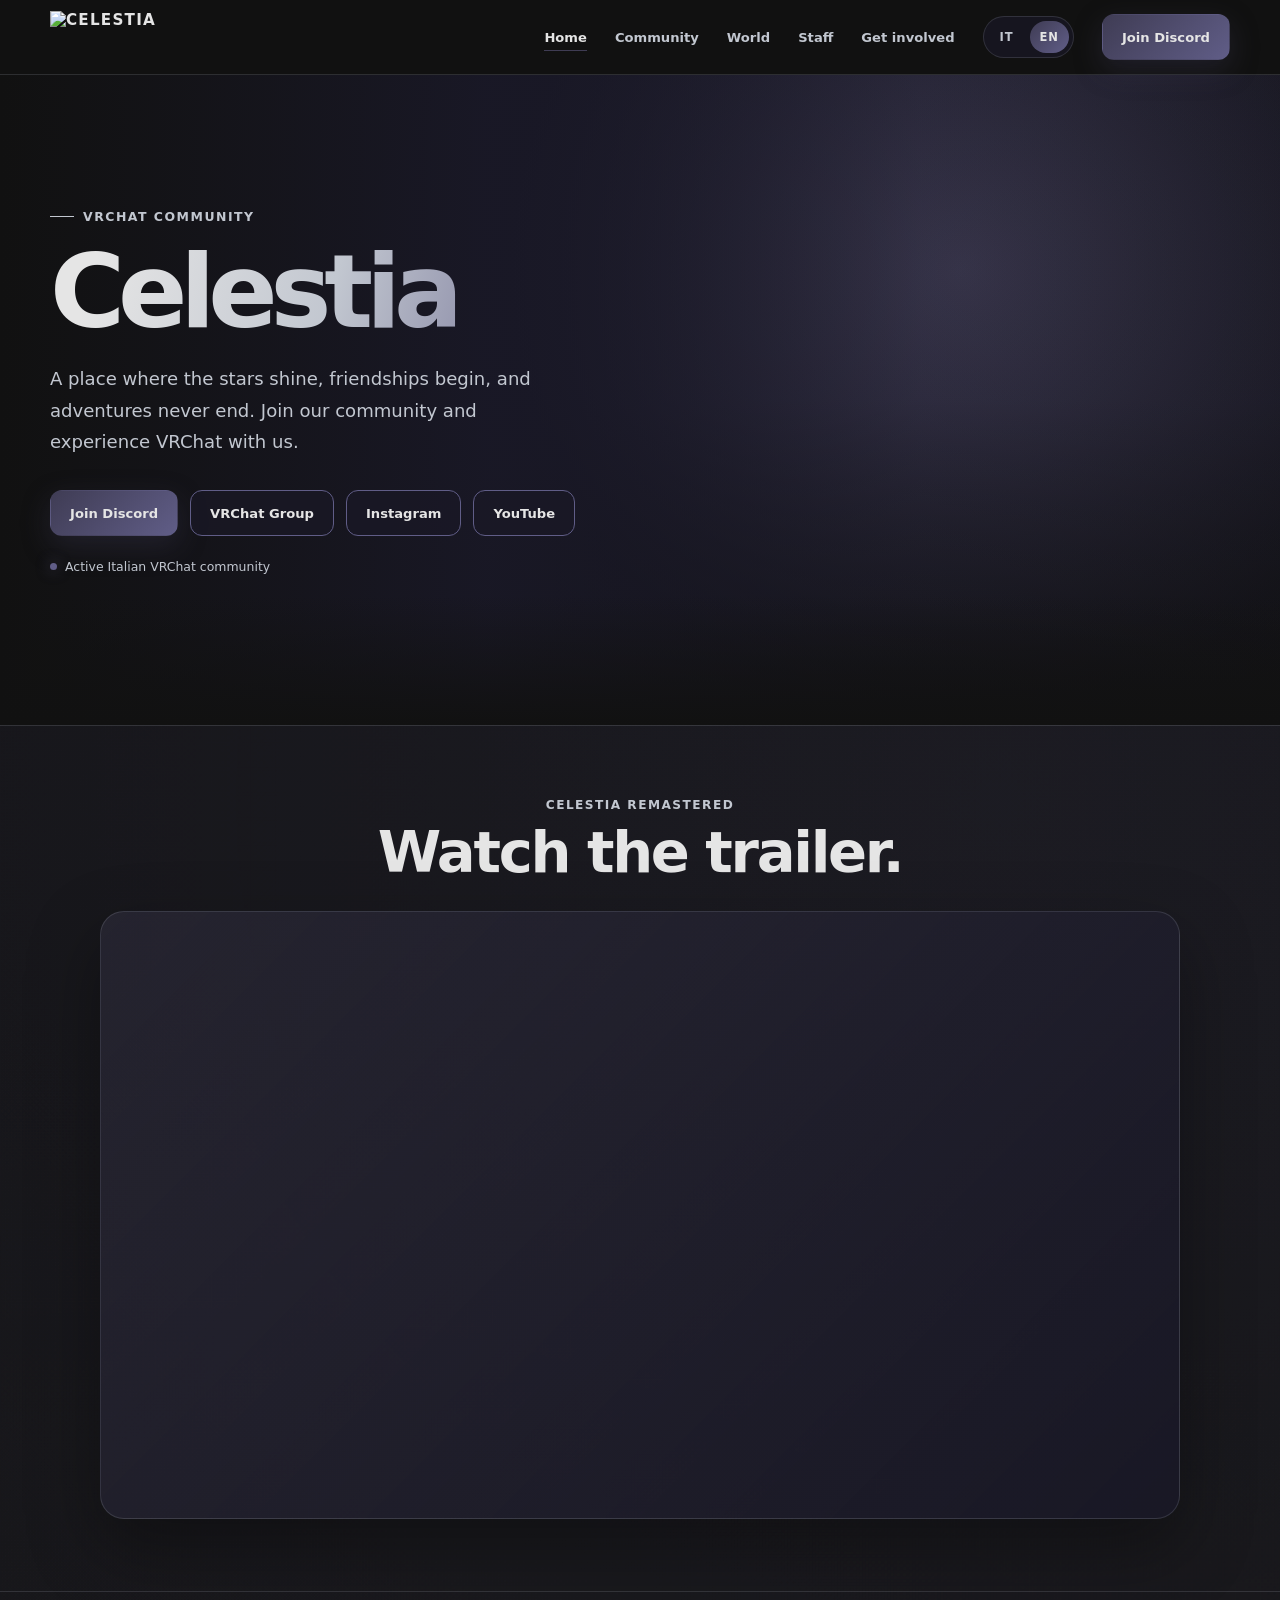
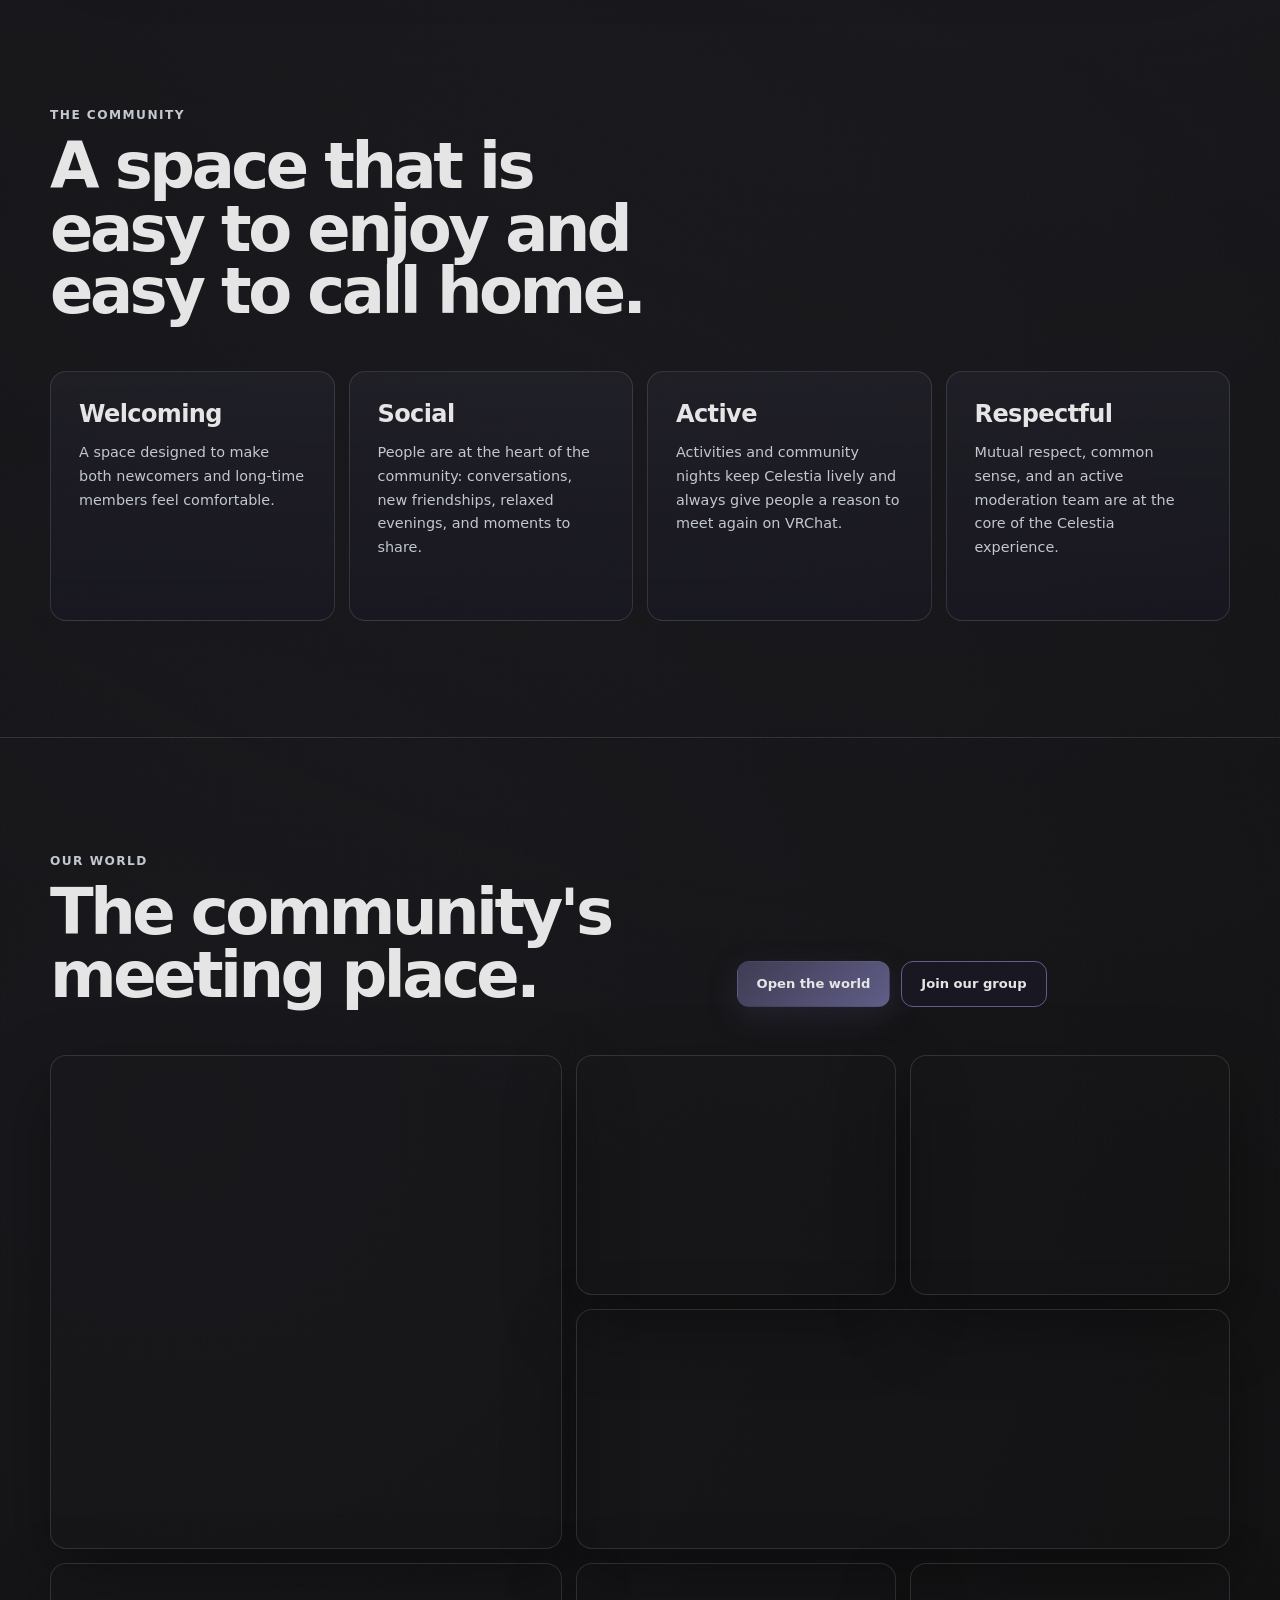
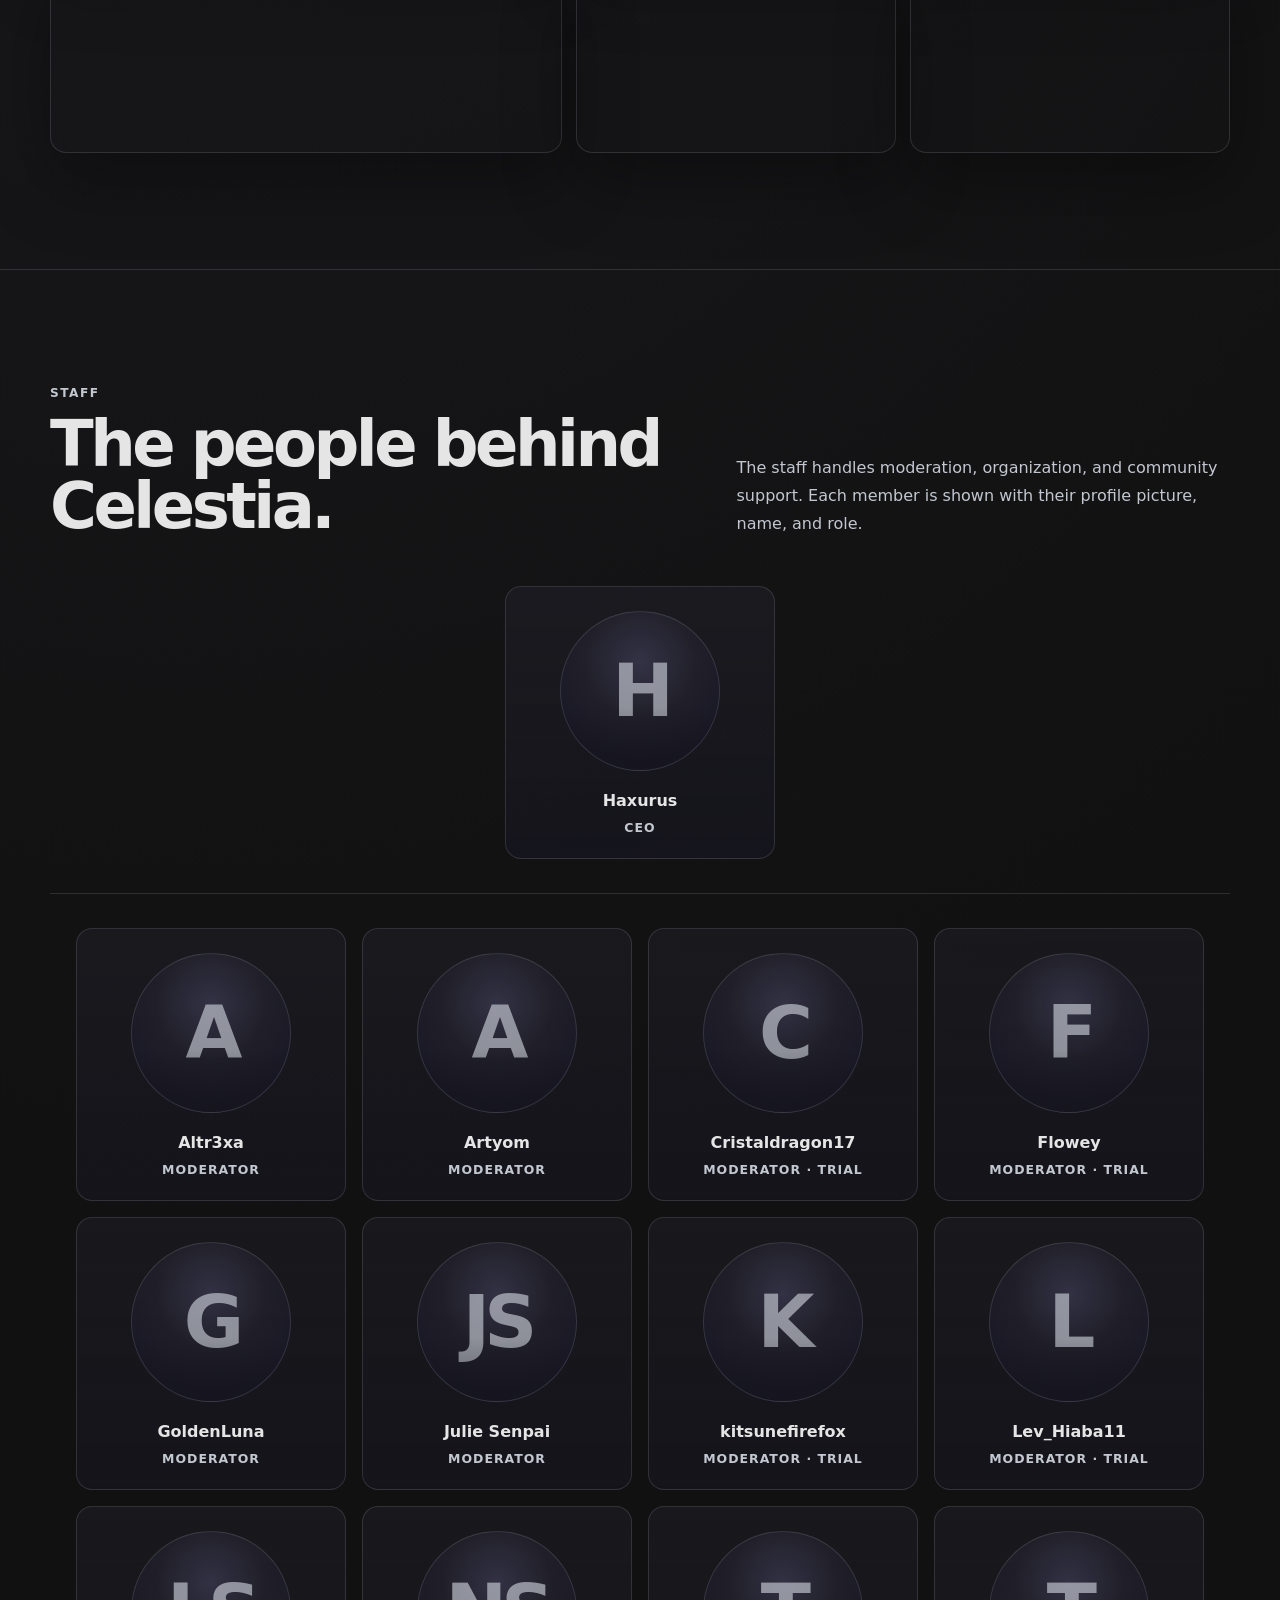
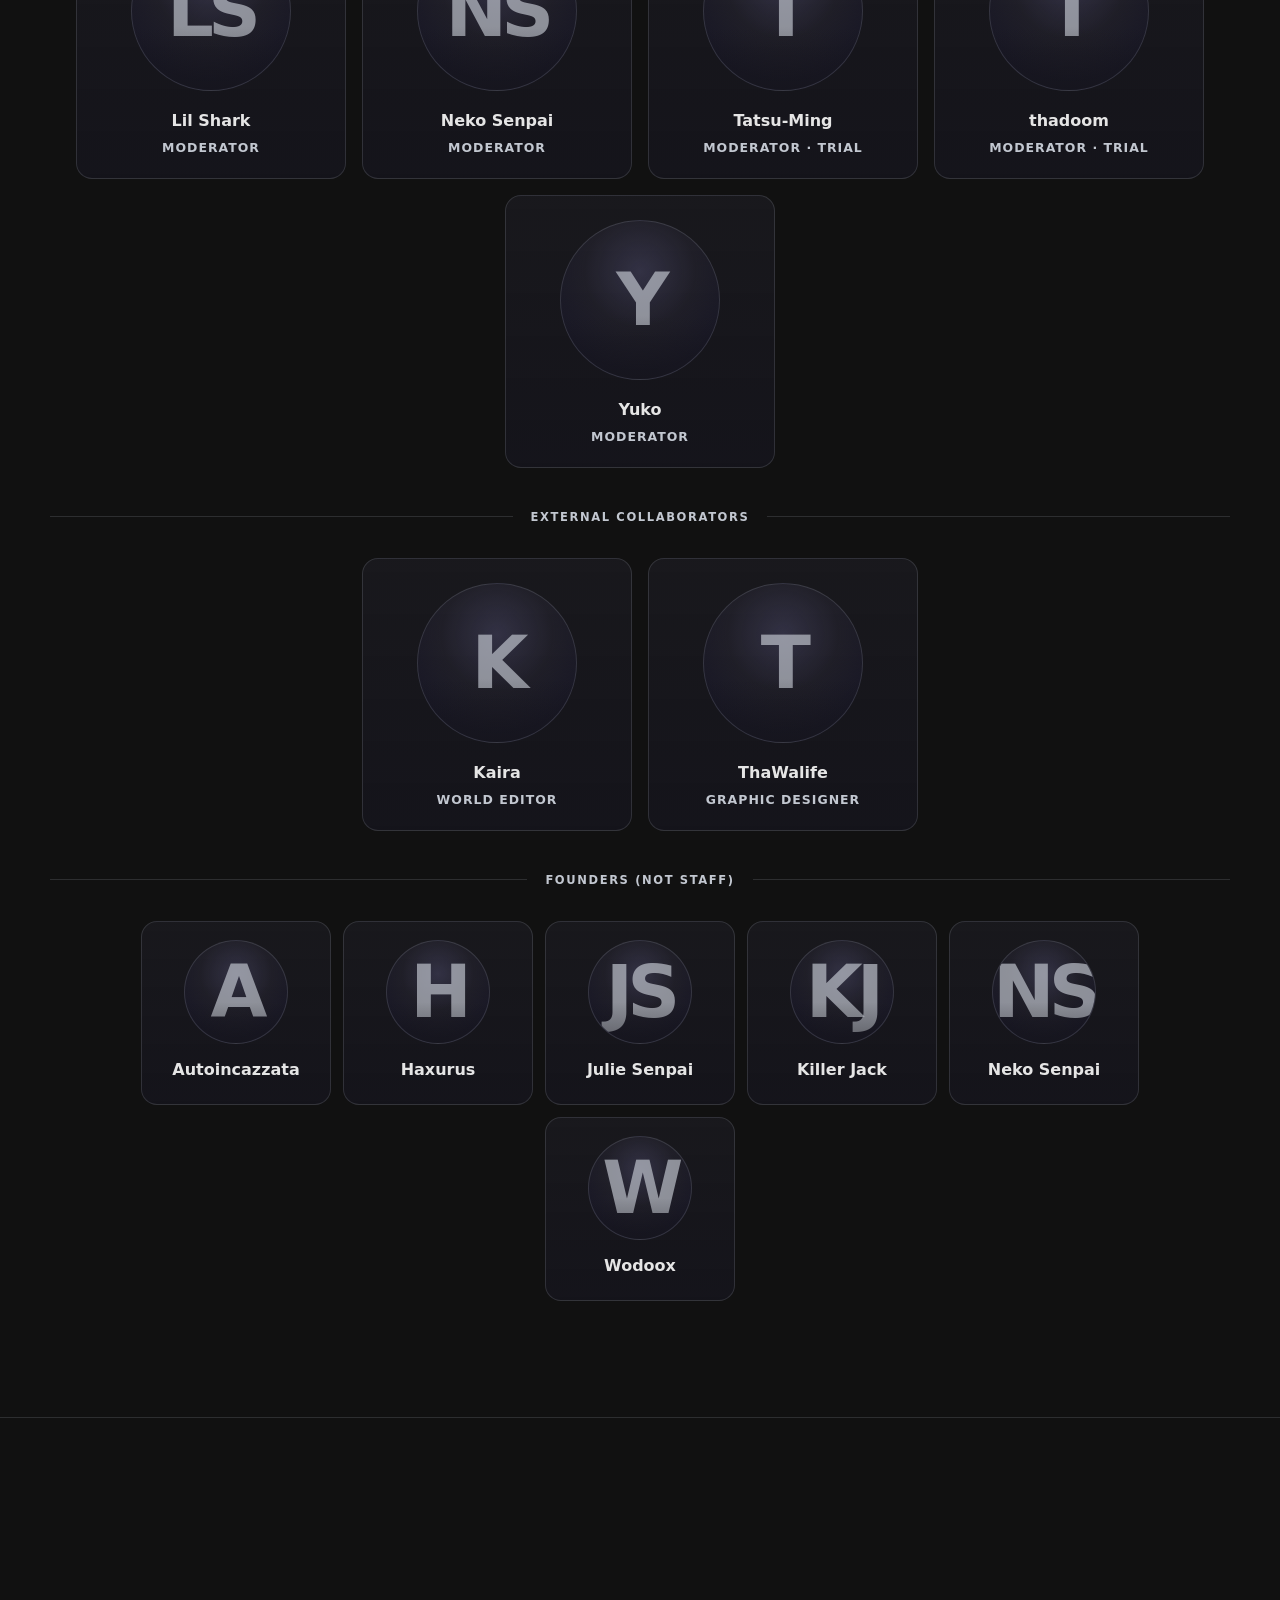
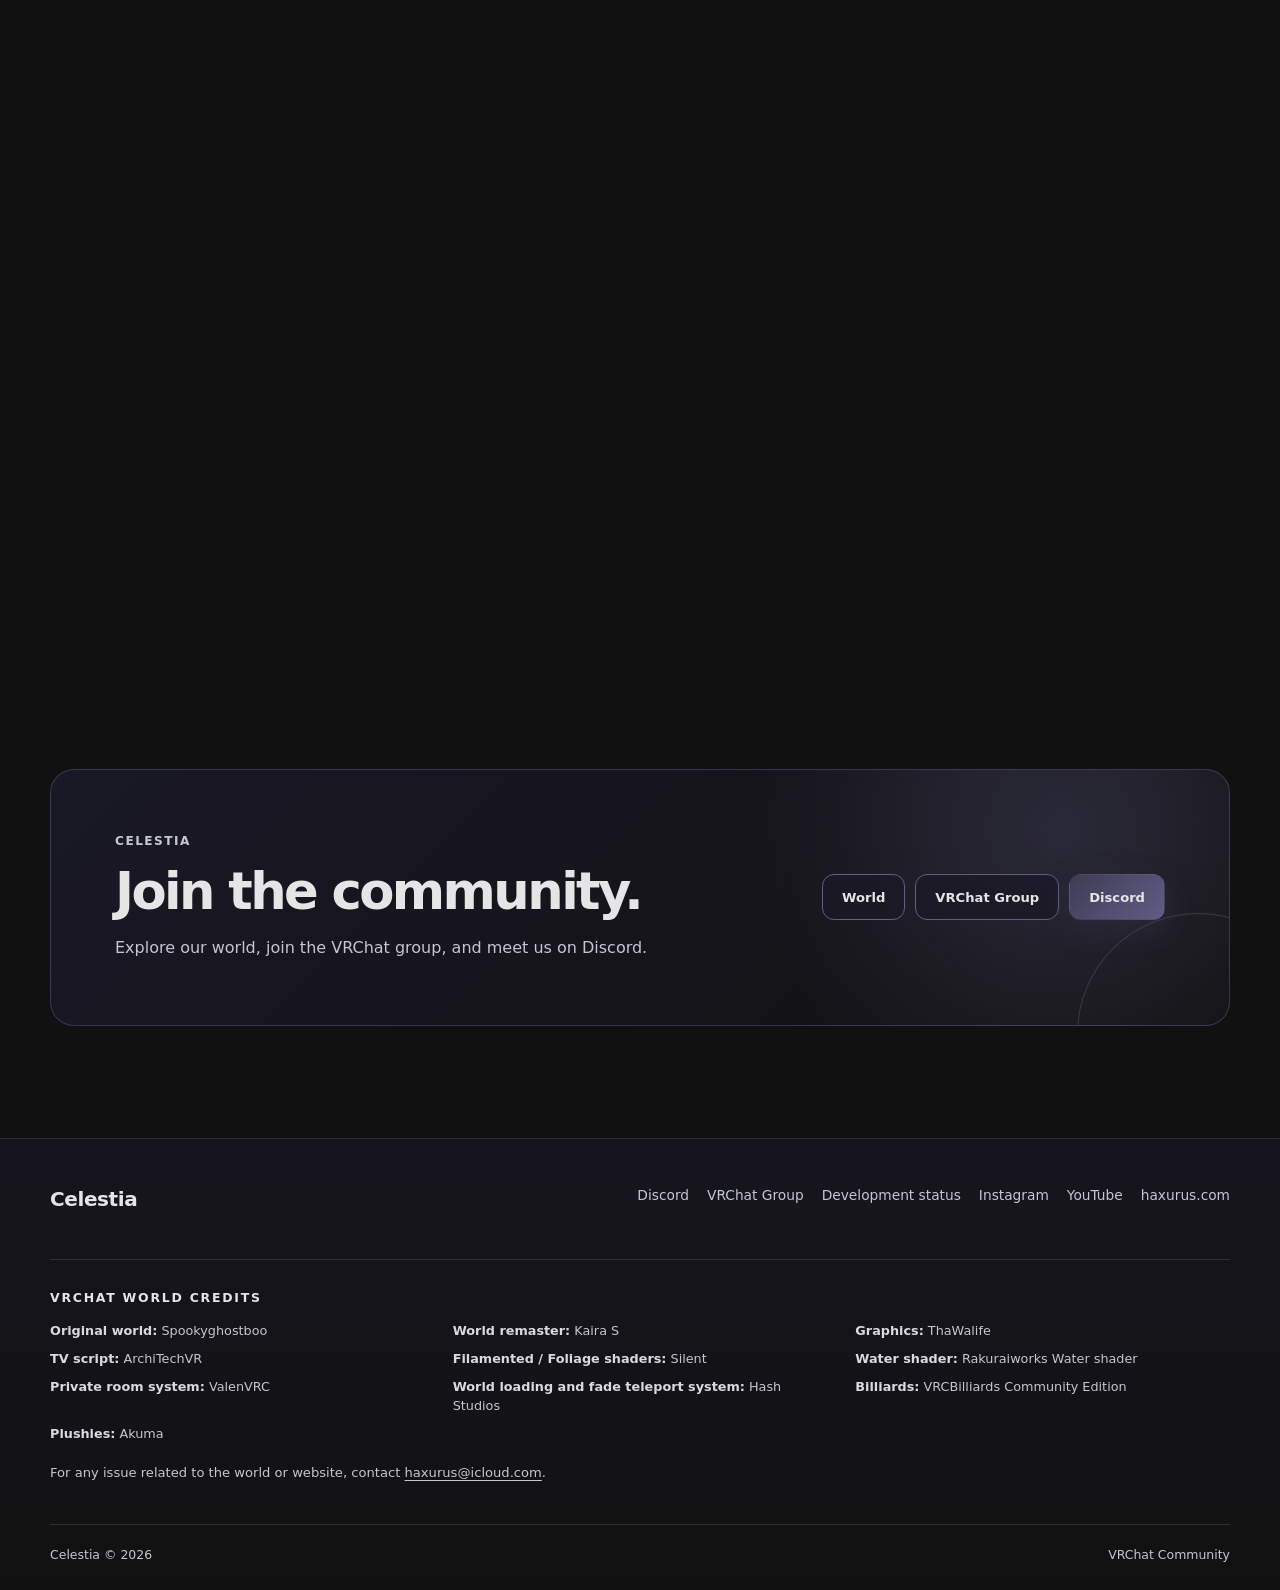
==== index.html @ 3b8e8f0d "Immagini users vrchat" ====
<!DOCTYPE html>
<html lang="it">
<head>
  <meta charset="utf-8" />
  <meta name="viewport" content="width=device-width, initial-scale=1.0" />
  <title>Celestia</title>
  <meta name="robots" content="noindex, follow" />
  <link rel="alternate" hreflang="it" href="https://haxurus.com/celestia/it/" />
  <link rel="alternate" hreflang="en" href="https://haxurus.com/celestia/en/" />
  <link rel="alternate" hreflang="x-default" href="https://haxurus.com/celestia/it/" />
  <script>
    (function () {
      var supportedLanguages = {
        it: './it/',
        en: './en/'
      };

      var browserLanguages =
        Array.isArray(navigator.languages) && navigator.languages.length
          ? navigator.languages
          : [navigator.language || navigator.userLanguage].filter(Boolean);

      var target = './it/';

      for (var i = 0; i < browserLanguages.length; i++) {
        var language = String(browserLanguages[i]).toLowerCase().split(/[-_]/)[0];

        if (supportedLanguages[language]) {
          target = supportedLanguages[language];
          break;
        }
      }

      window.location.replace(target);
    })();
  </script>
  <noscript>
    <meta http-equiv="refresh" content="0; url=./it/" />
  </noscript>
</head>
<body>
  <p>Reindirizzamento a Celestia. <a href="./it/">Continua alla versione italiana</a>.</p>
</body>
</html>
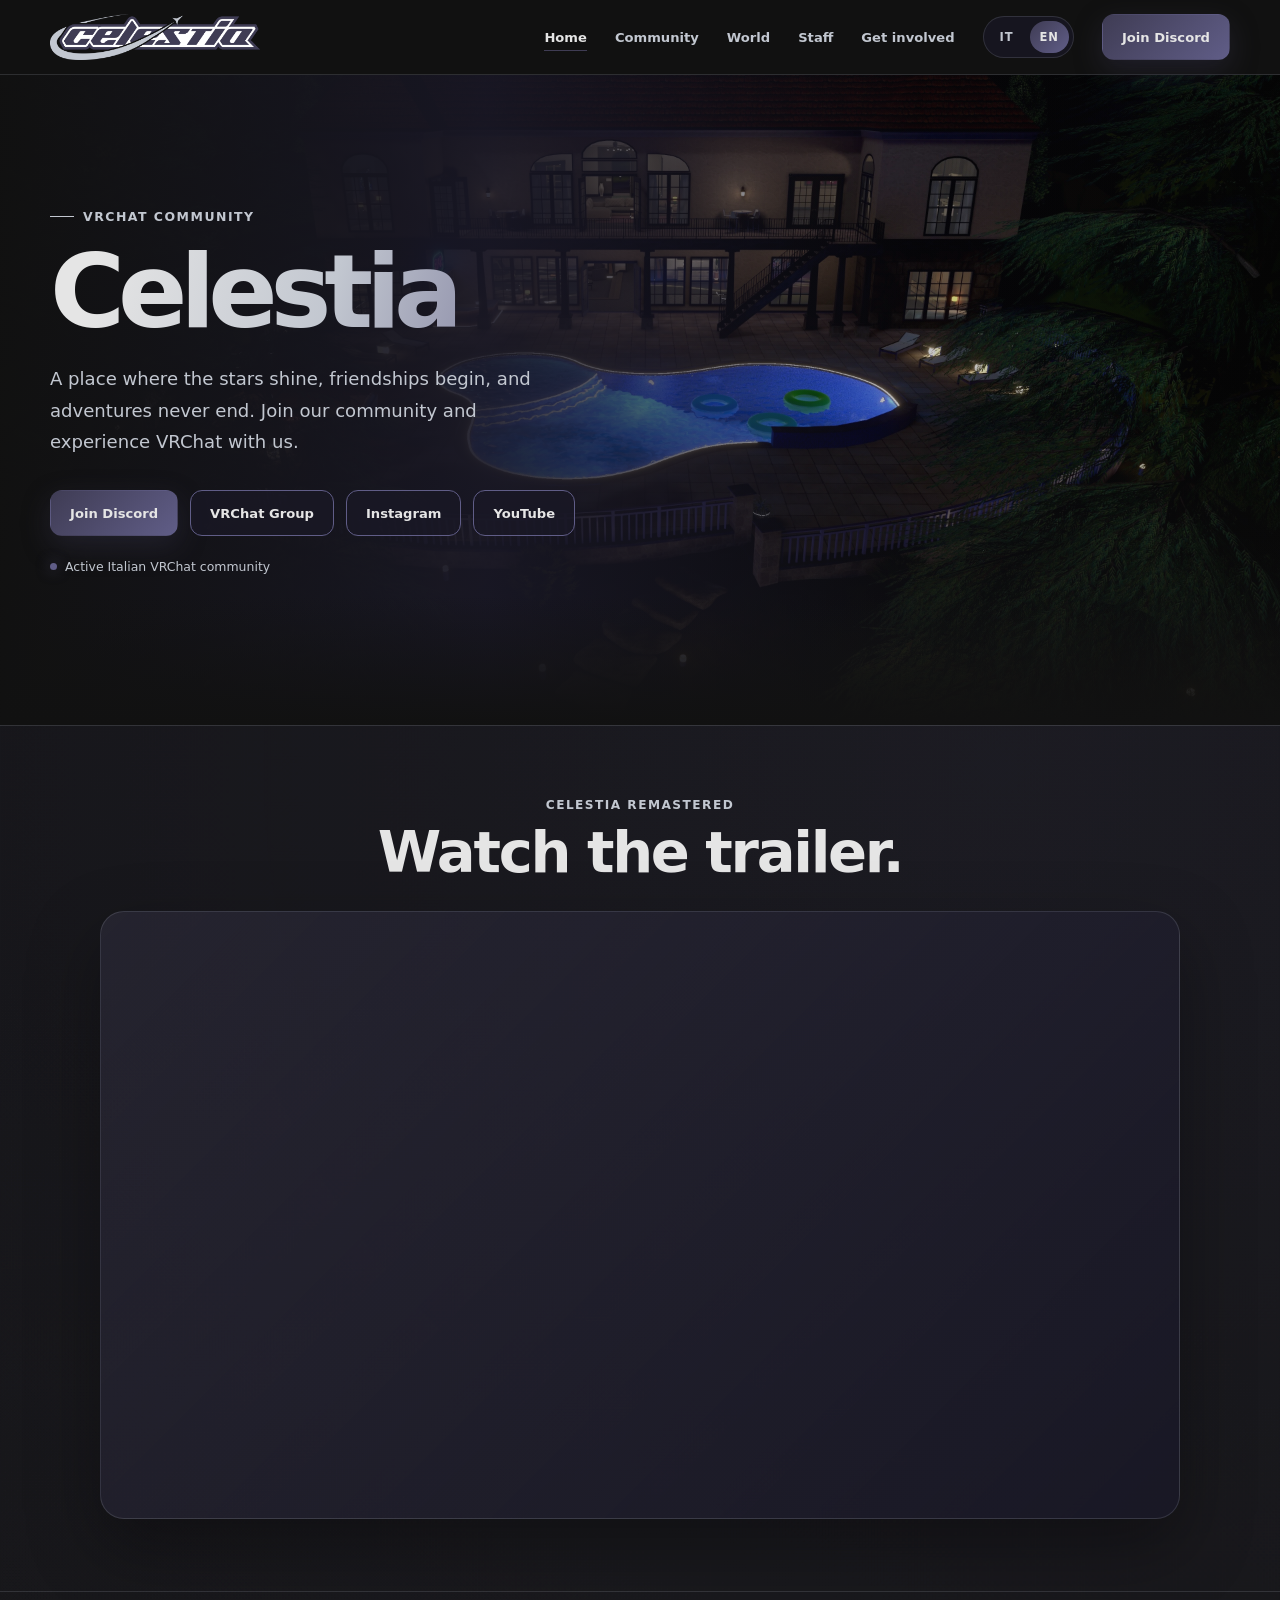
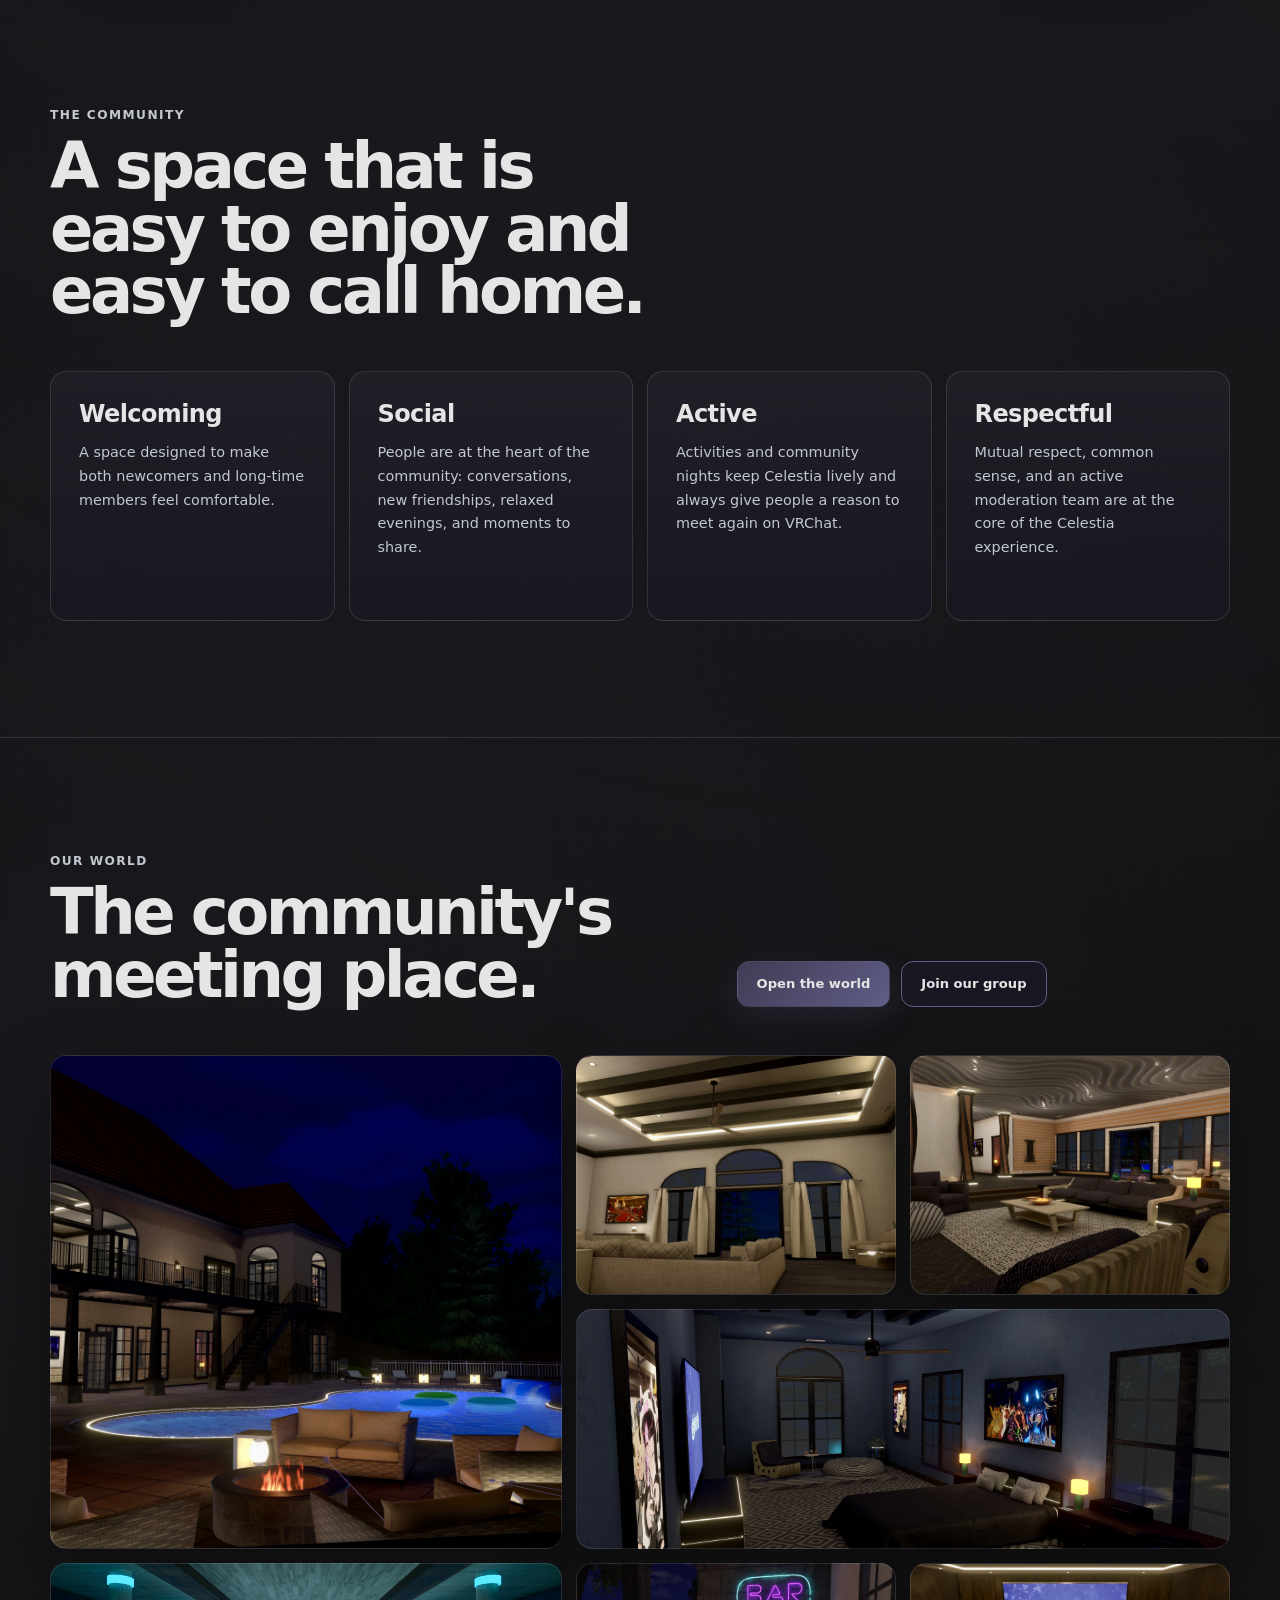
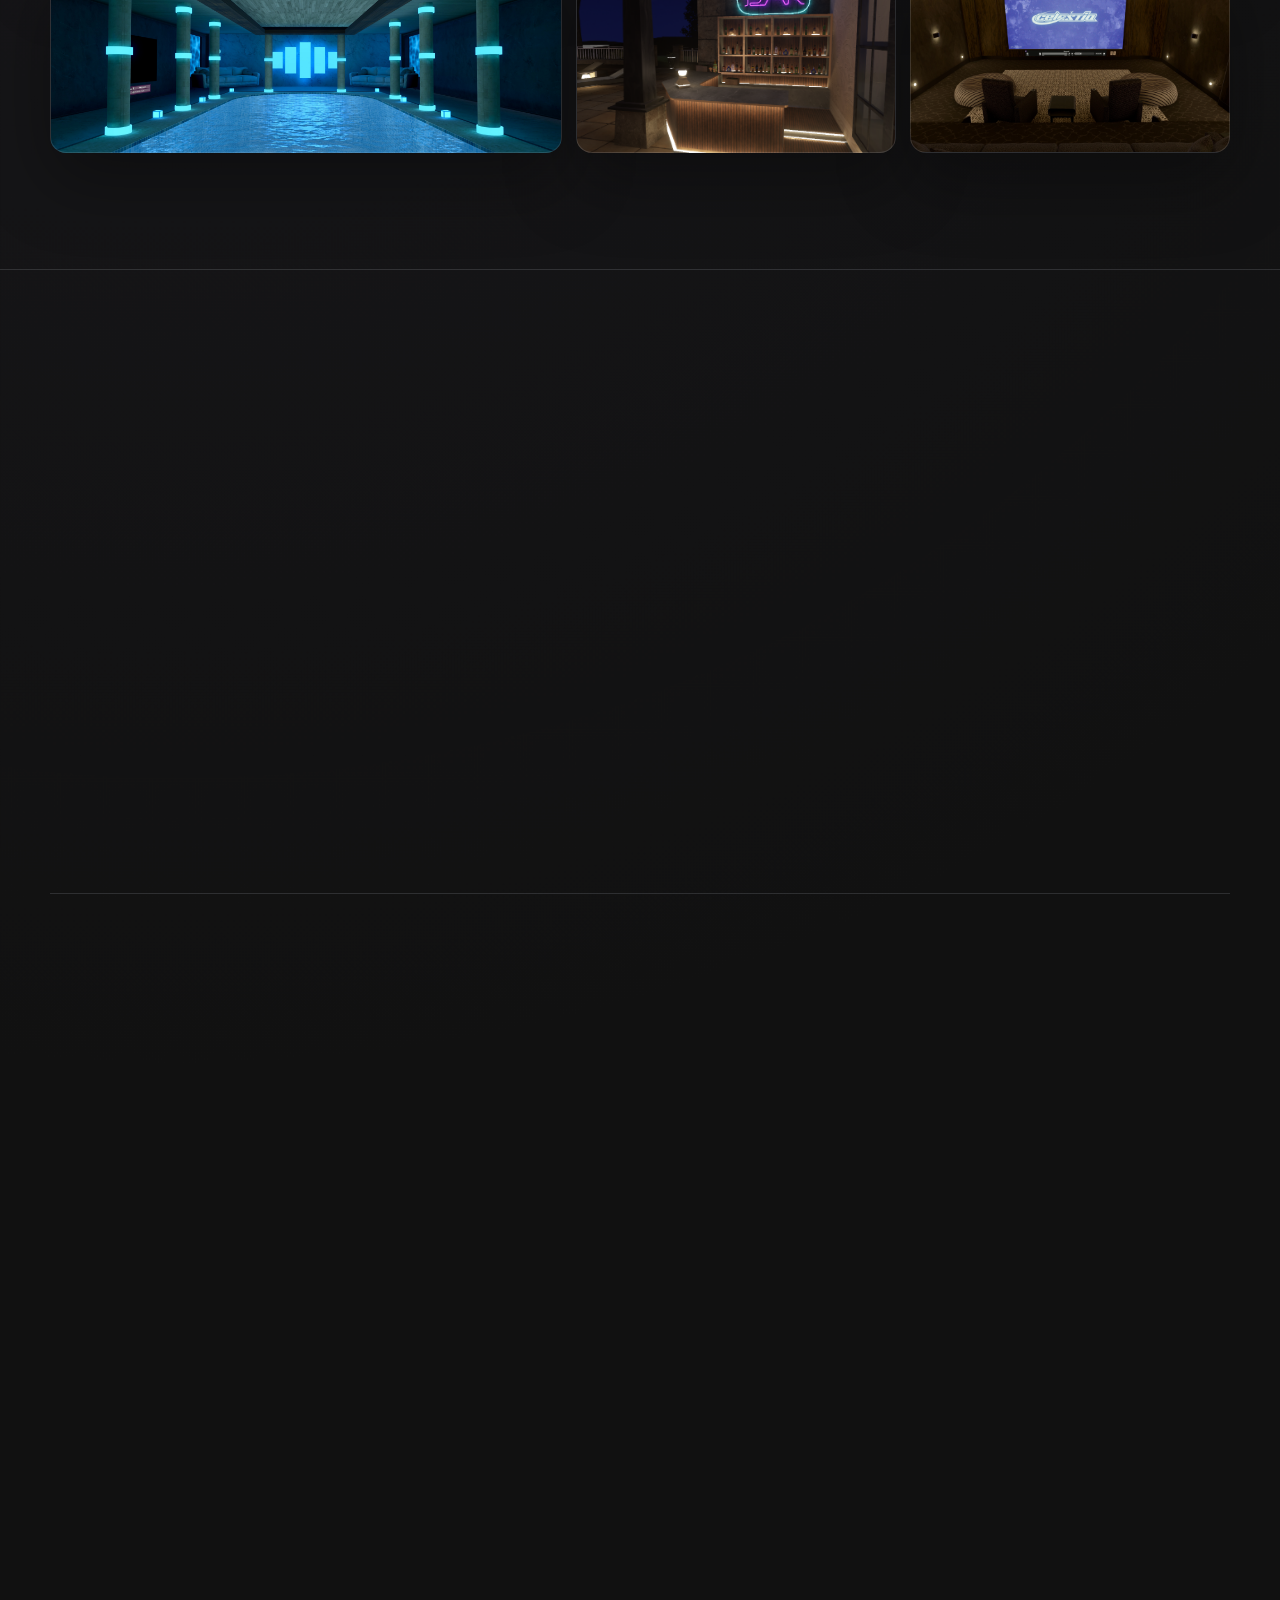
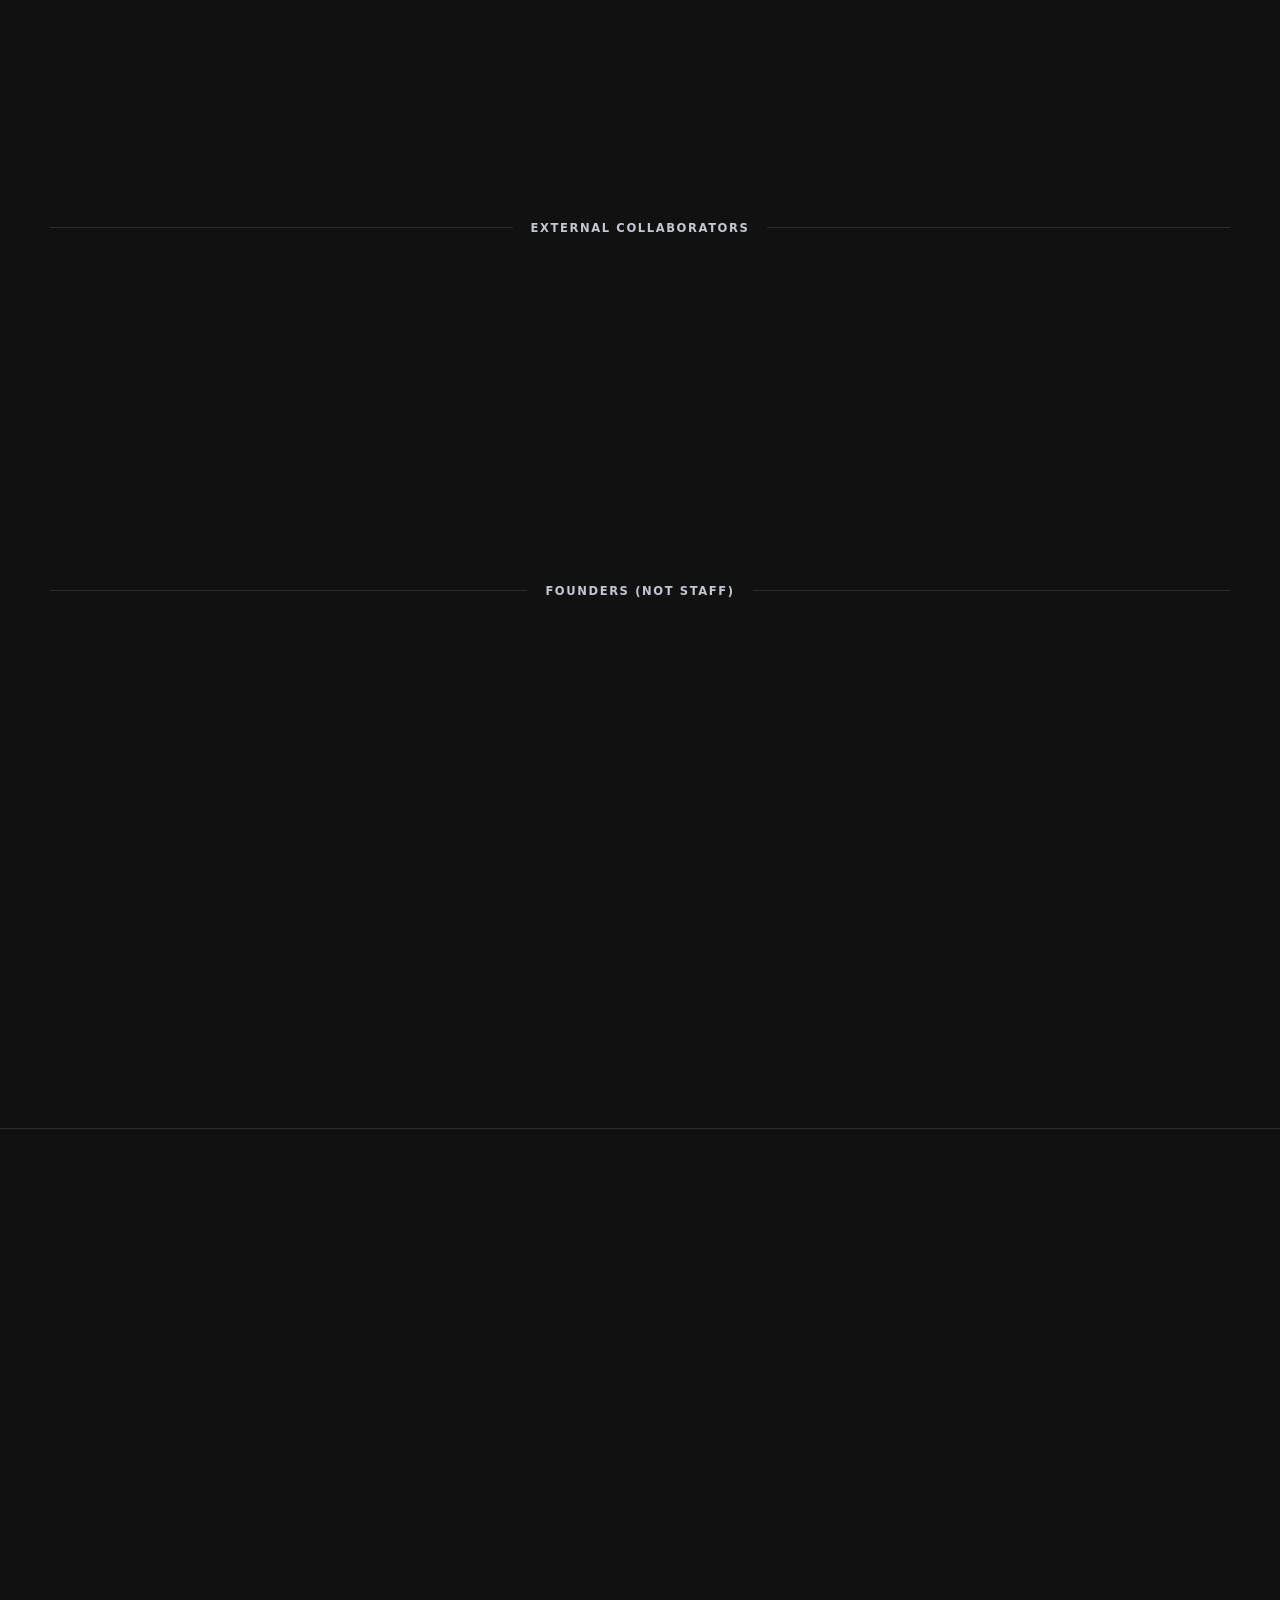
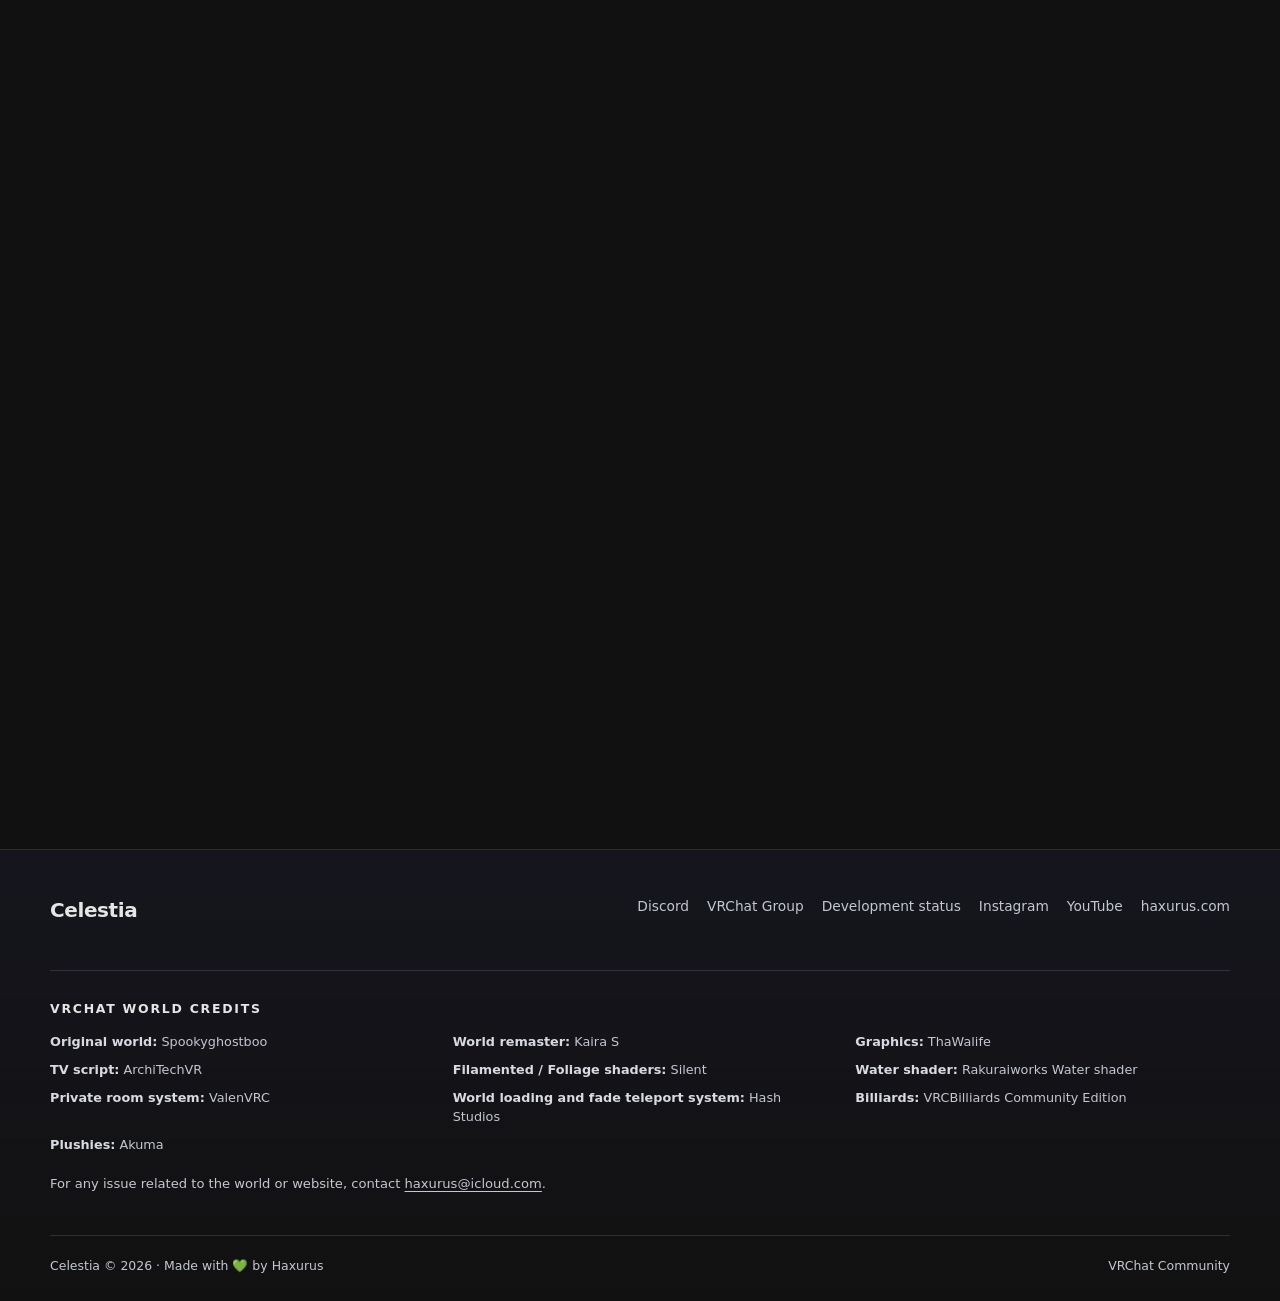
==== commit 2b9d3874: "Use uploaded Celestia favicon" ====
--- a/index.html
+++ b/index.html
@@ -4,6 +4,7 @@
   <meta charset="utf-8" />
   <meta name="viewport" content="width=device-width, initial-scale=1.0" />
   <title>Celestia</title>
+  <link rel="icon" type="image/webp" href="/img/favicon.webp" />
   <meta name="robots" content="noindex, follow" />
   <link rel="alternate" hreflang="it" href="https://haxurus.com/celestia/it/" />
   <link rel="alternate" hreflang="en" href="https://haxurus.com/celestia/en/" />
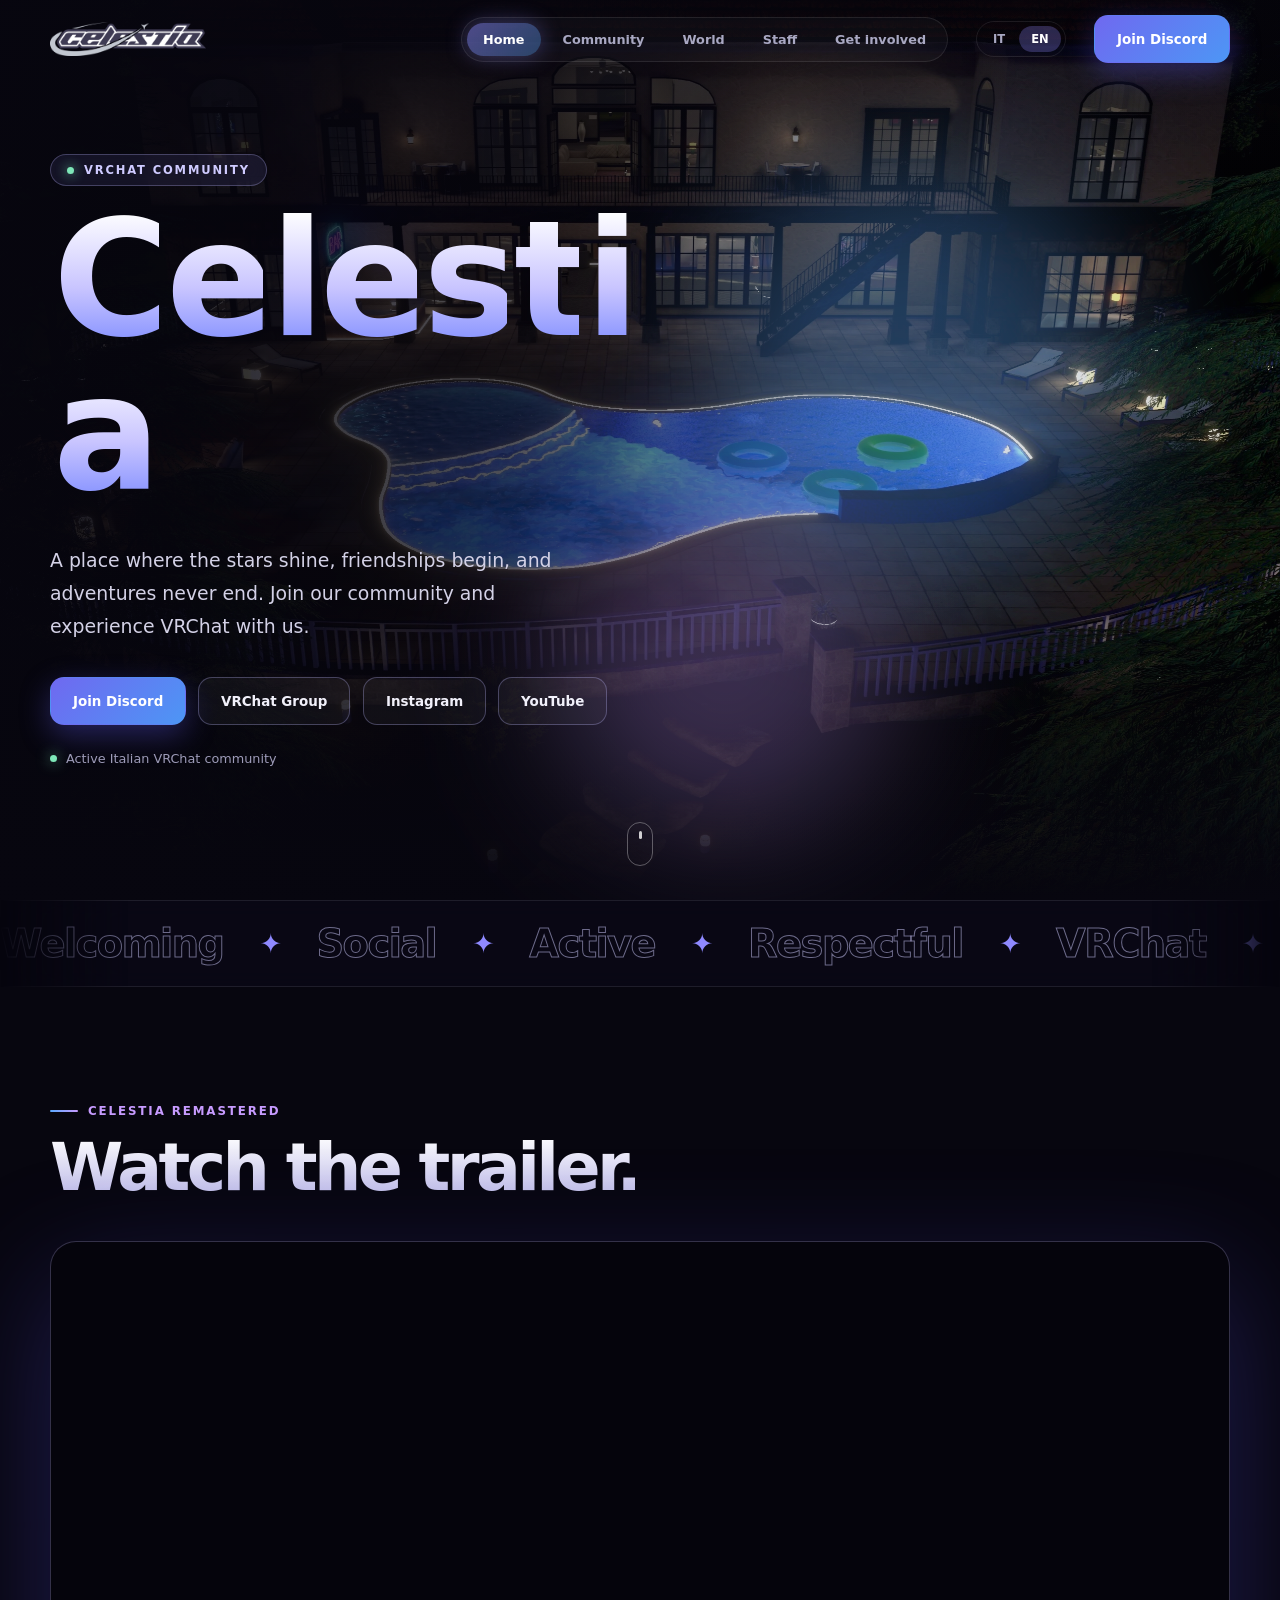
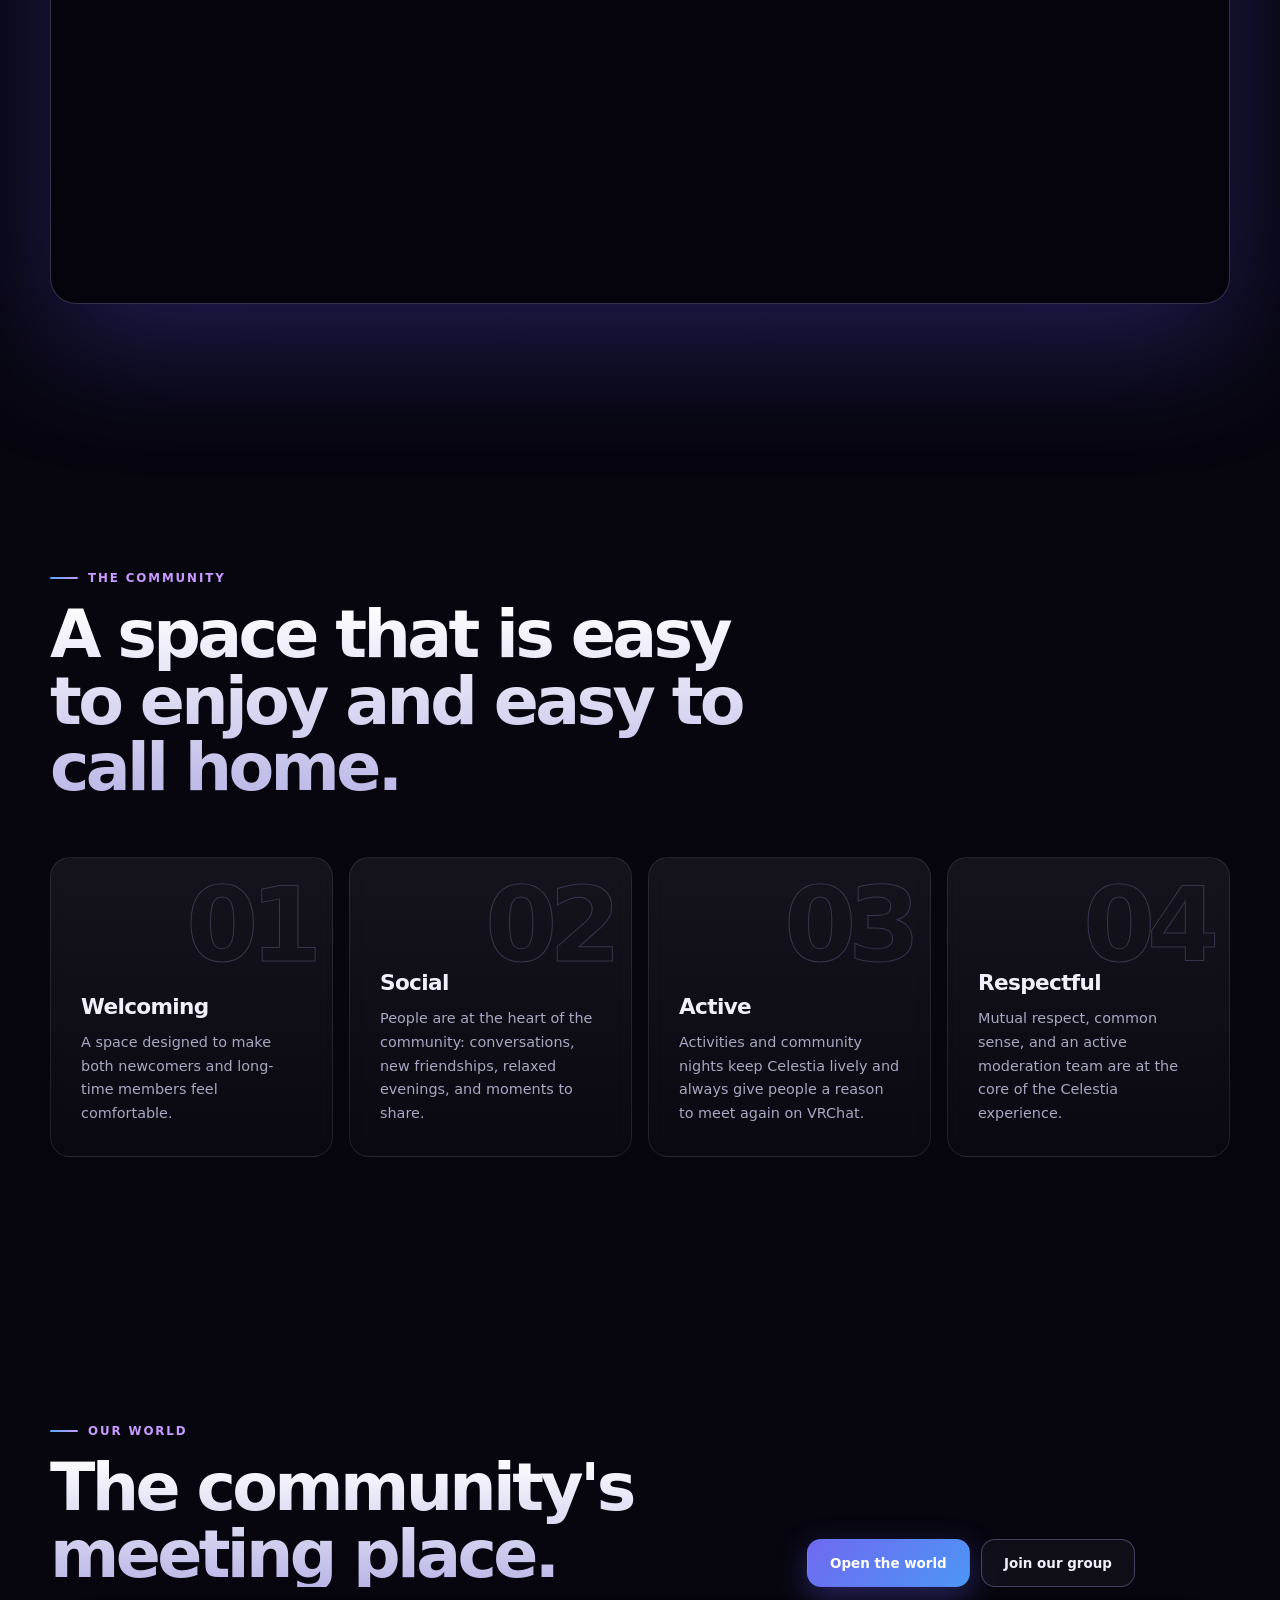
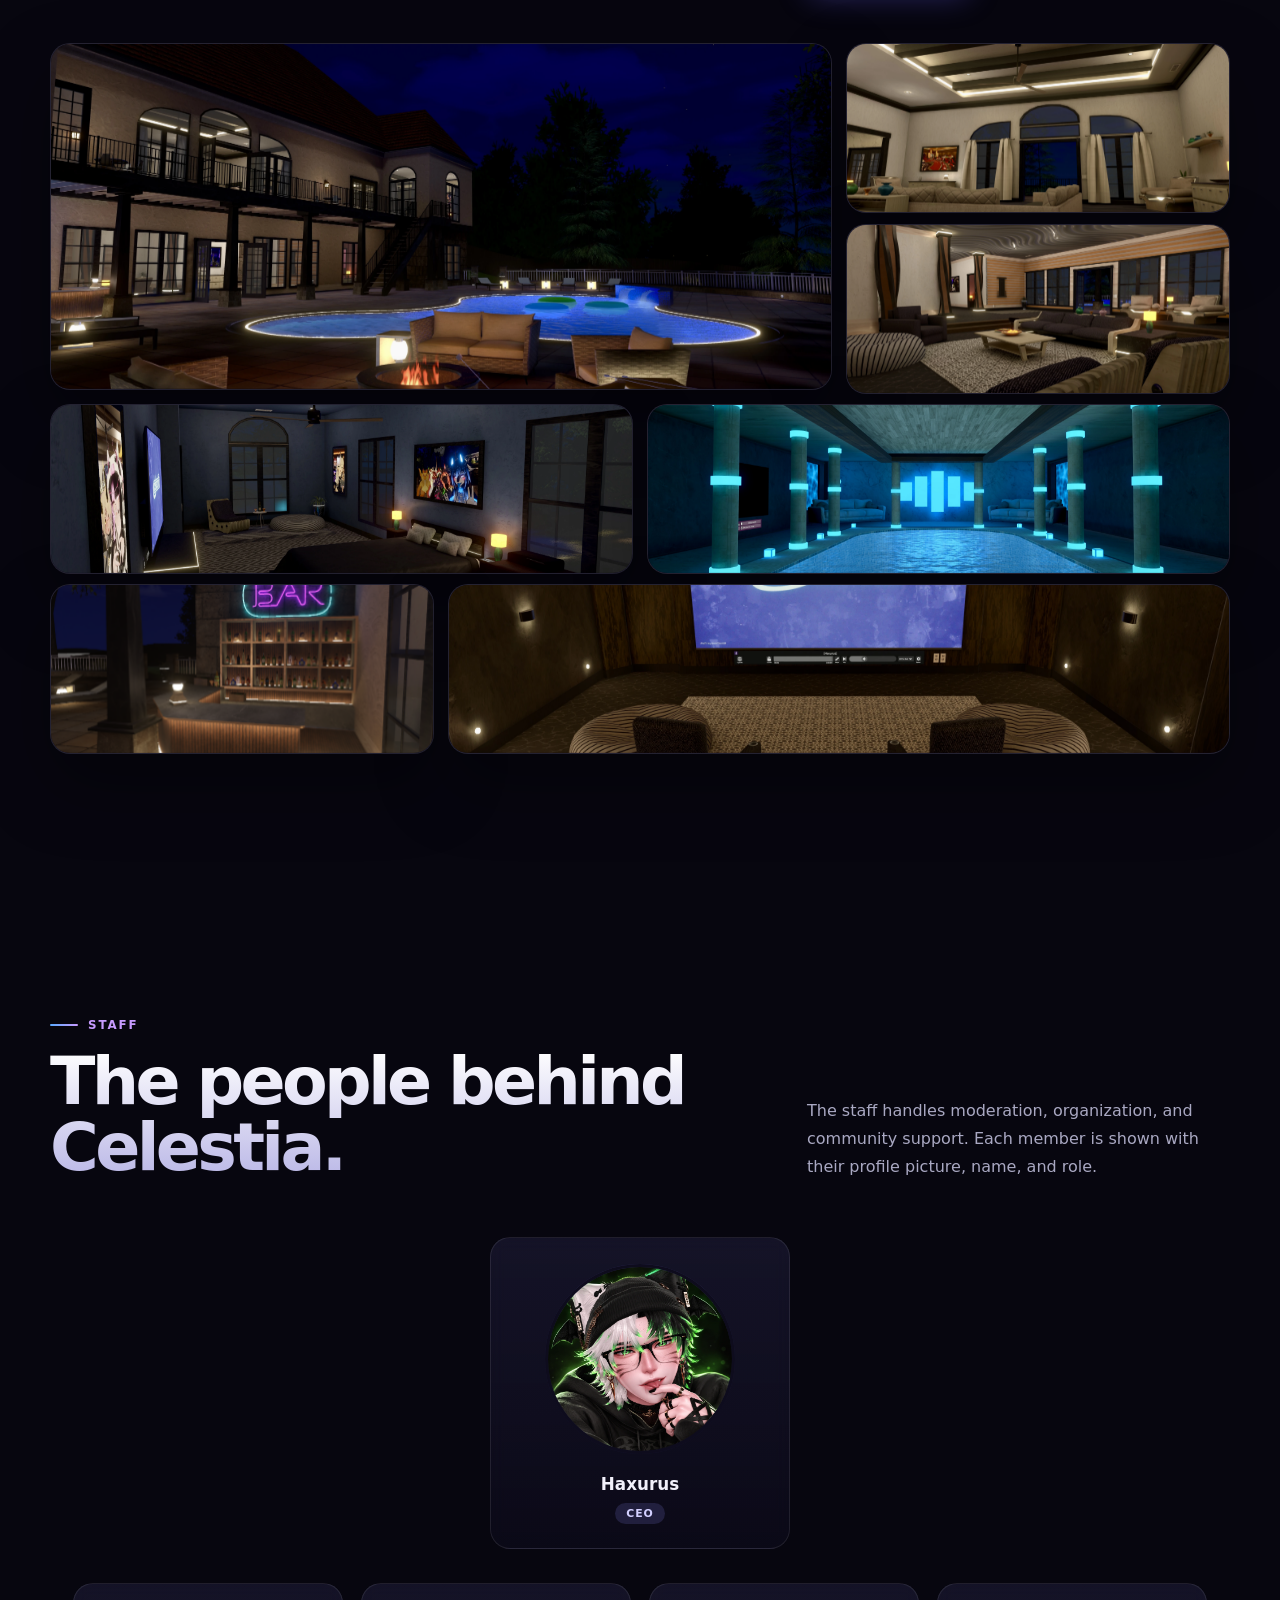
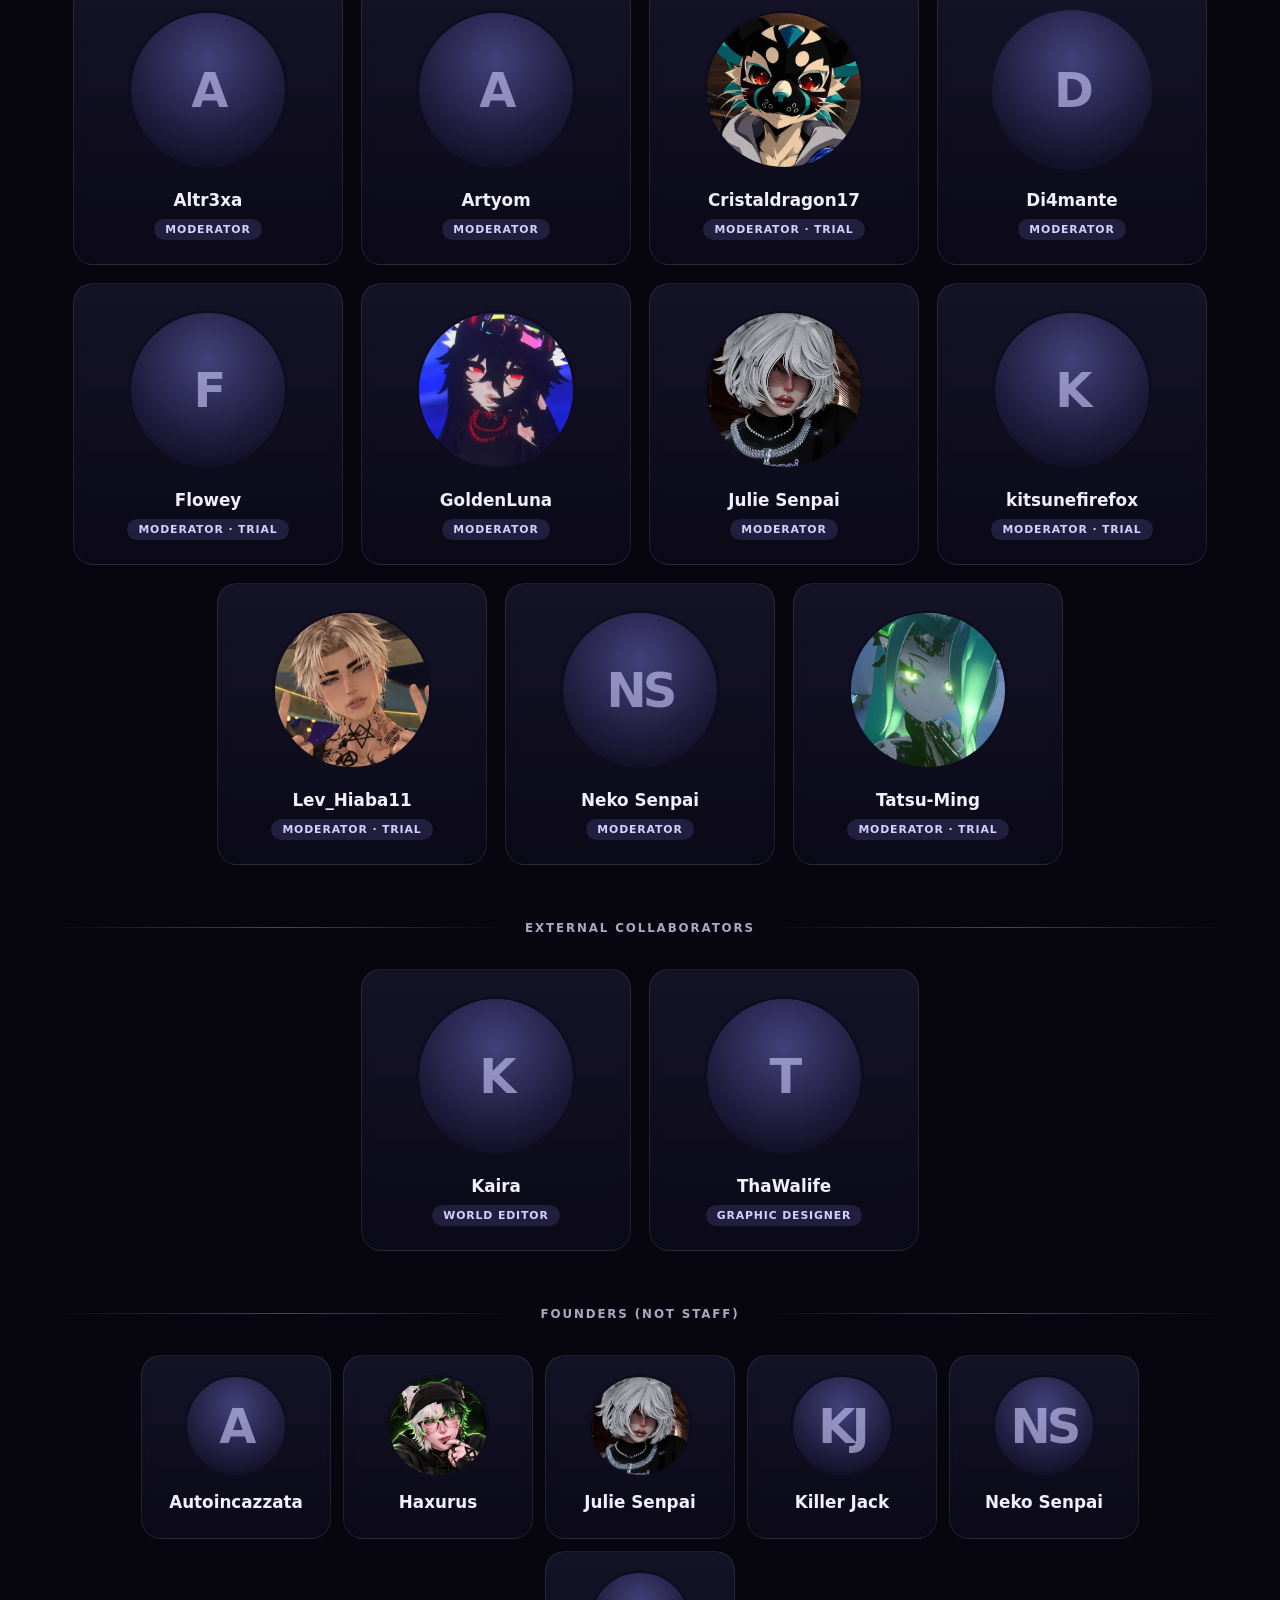
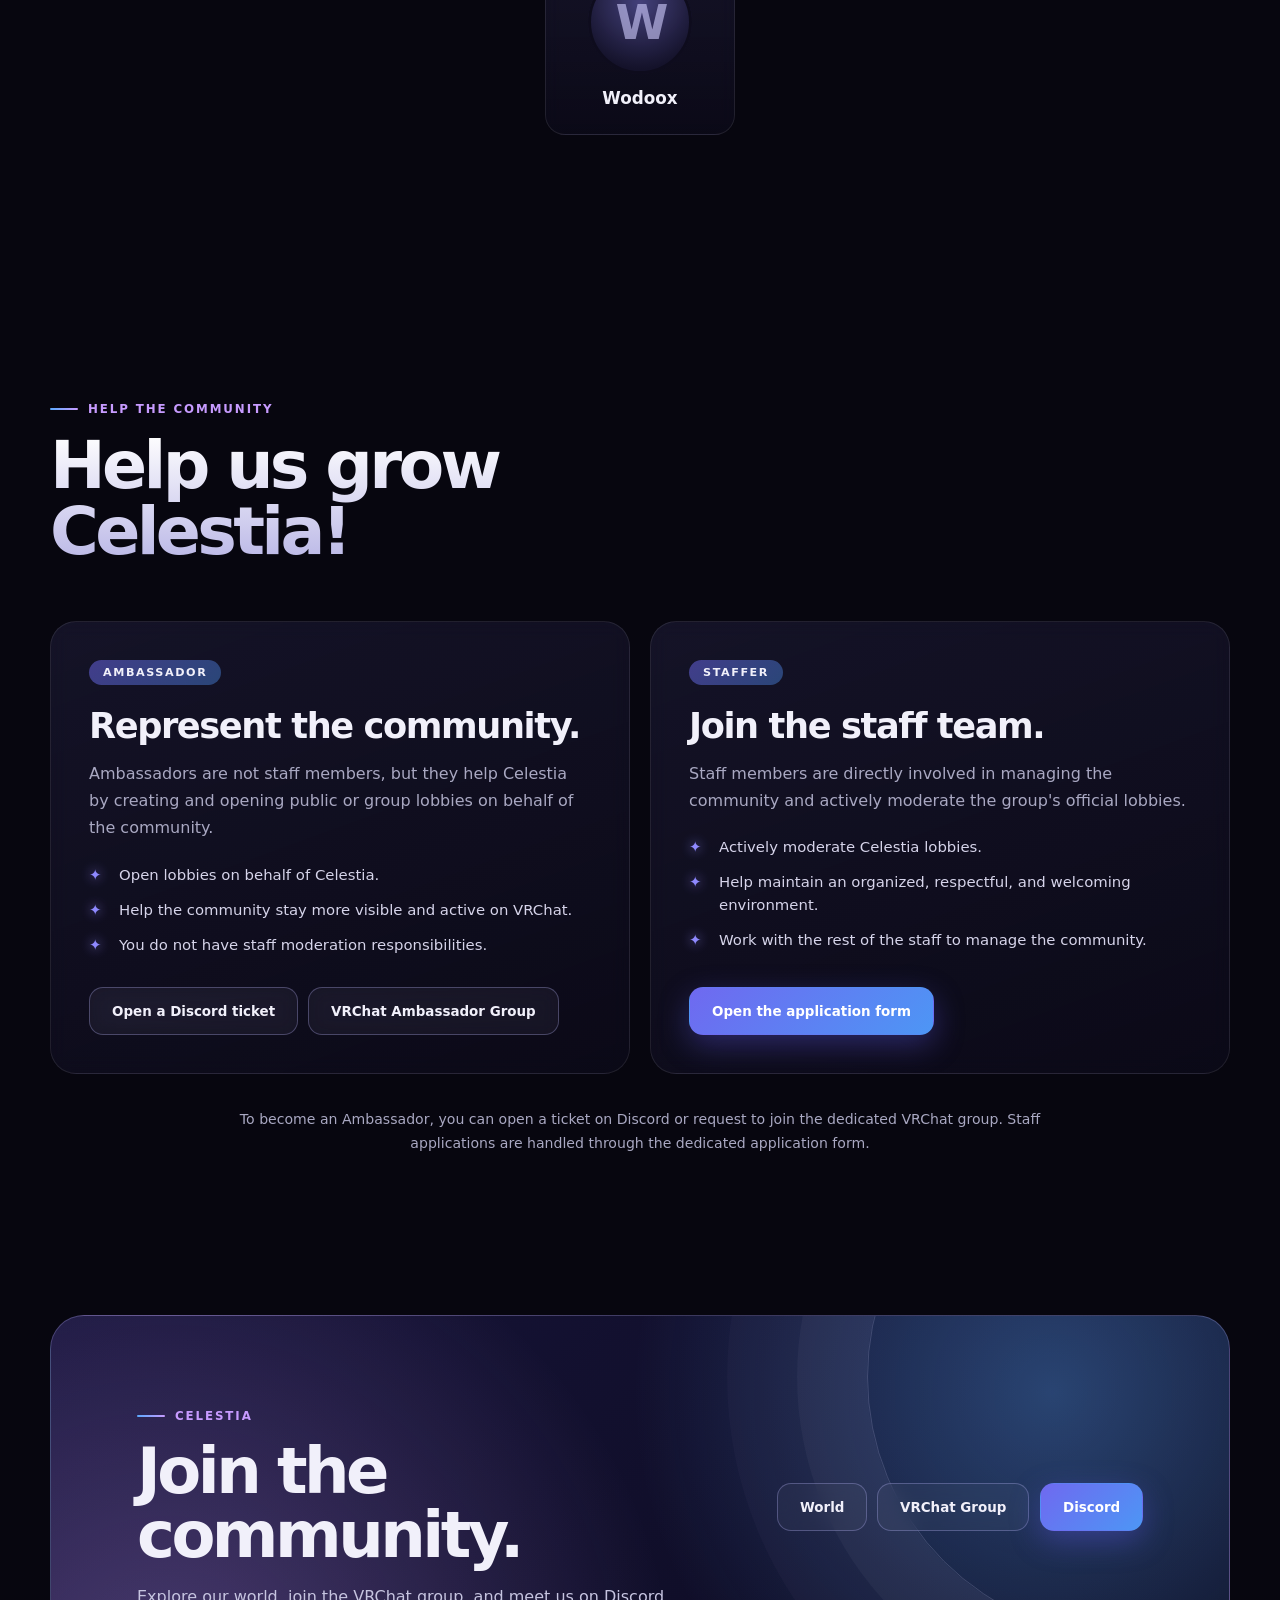
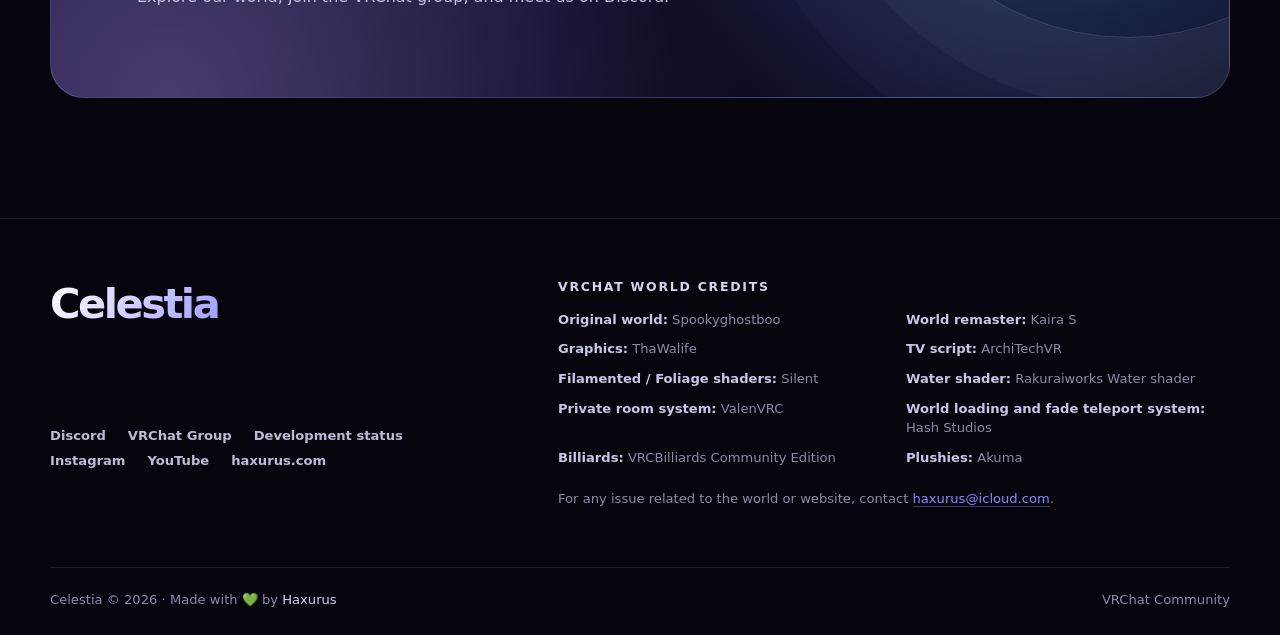
==== commit b7818d2f: "Use relative paths so the site works on GitHub Pages subpaths Co-Authored-By: Claude Opus 5.5 <norep" ====
--- a/index.html
+++ b/index.html
@@ -4,7 +4,7 @@
   <meta charset="utf-8" />
   <meta name="viewport" content="width=device-width, initial-scale=1.0" />
   <title>Celestia</title>
-  <link rel="icon" type="image/webp" href="/img/favicon.webp" />
+  <link rel="icon" type="image/webp" href="img/favicon.webp" />
   <meta name="robots" content="noindex, follow" />
   <link rel="alternate" hreflang="it" href="https://haxurus.com/celestia/it/" />
   <link rel="alternate" hreflang="en" href="https://haxurus.com/celestia/en/" />
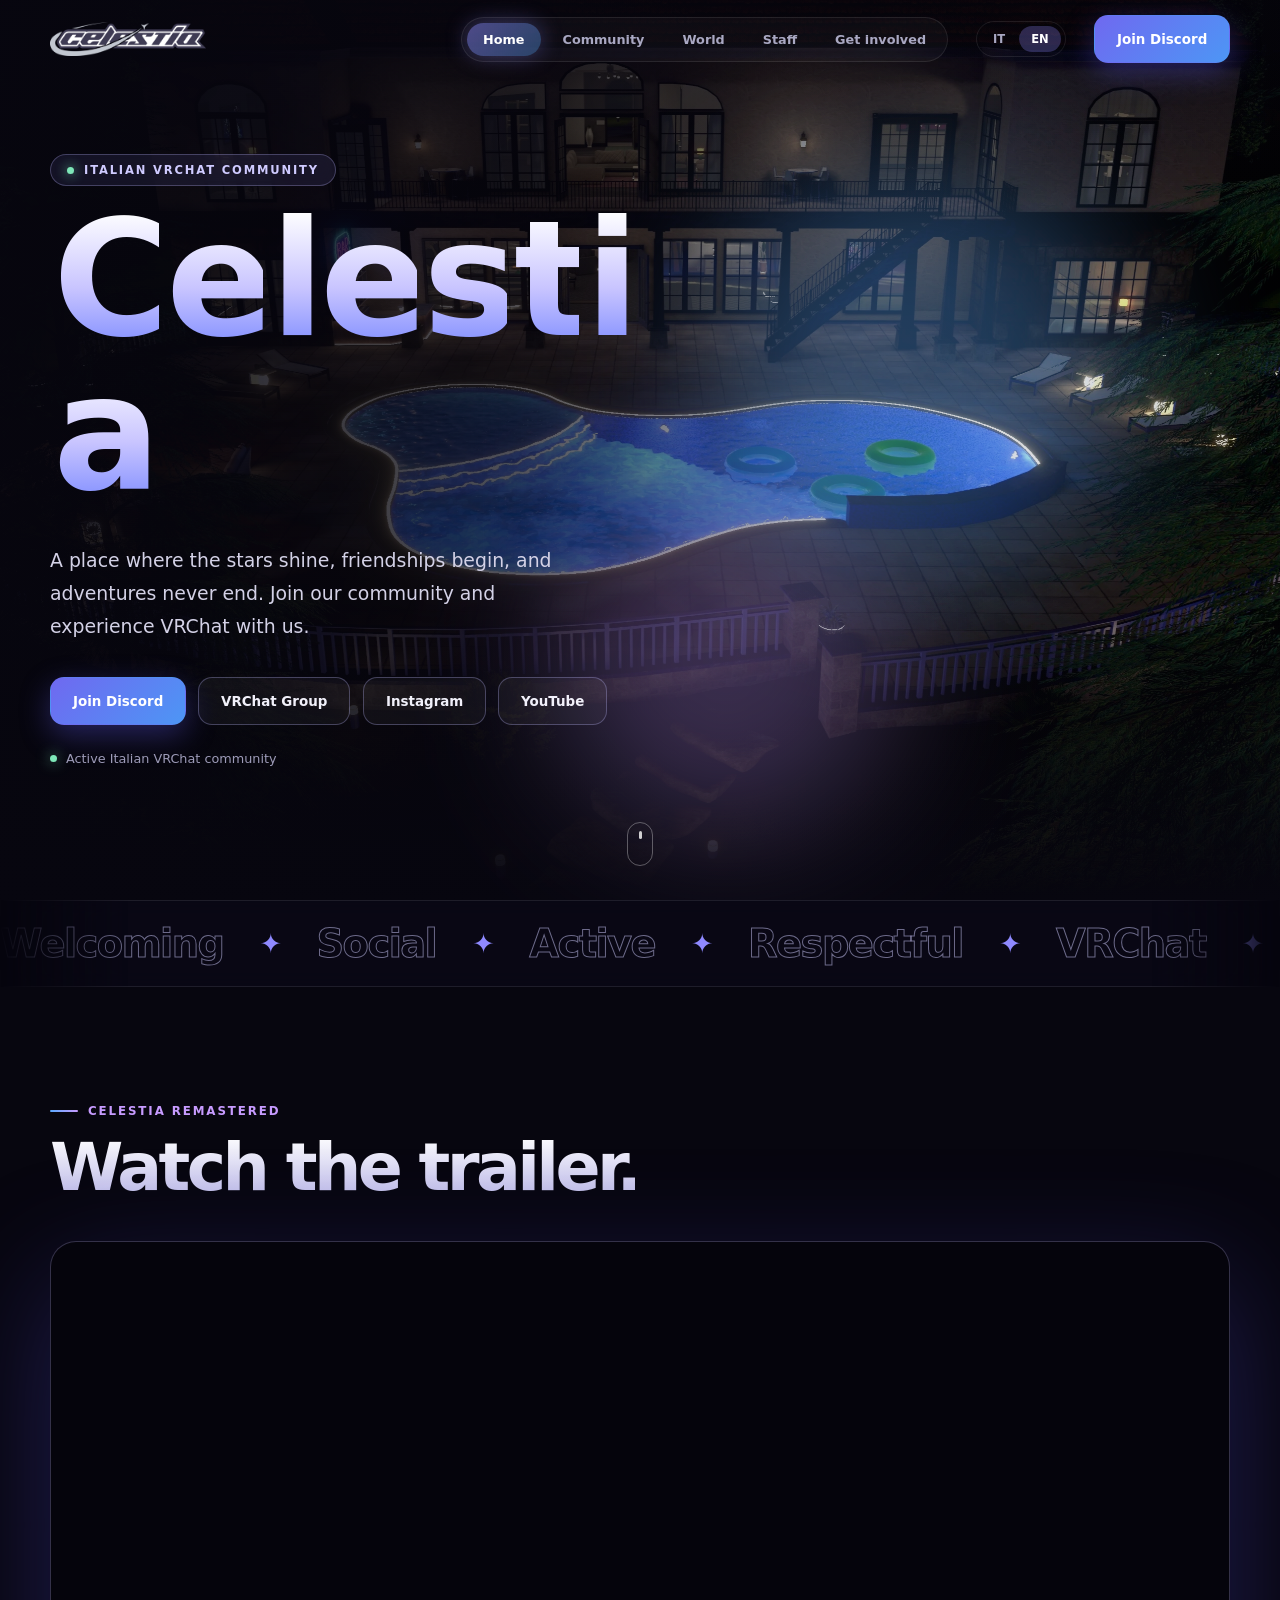
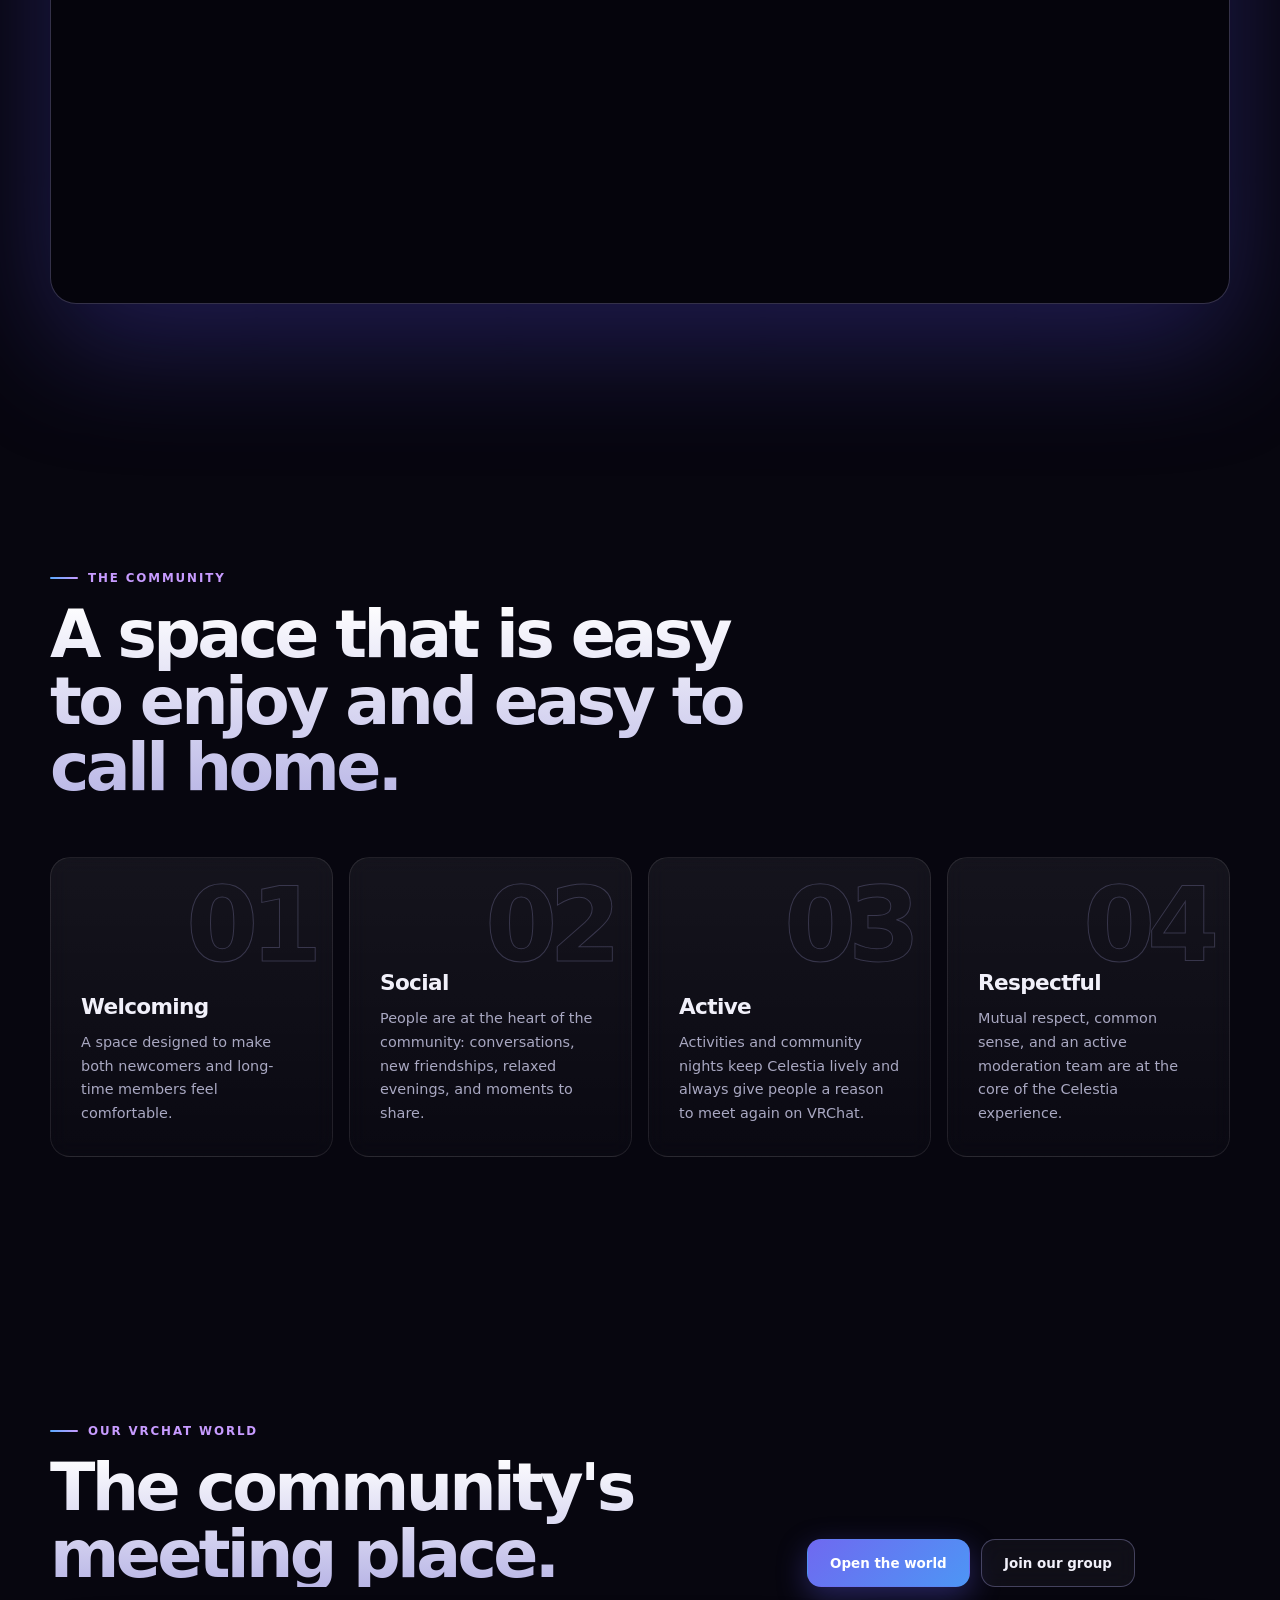
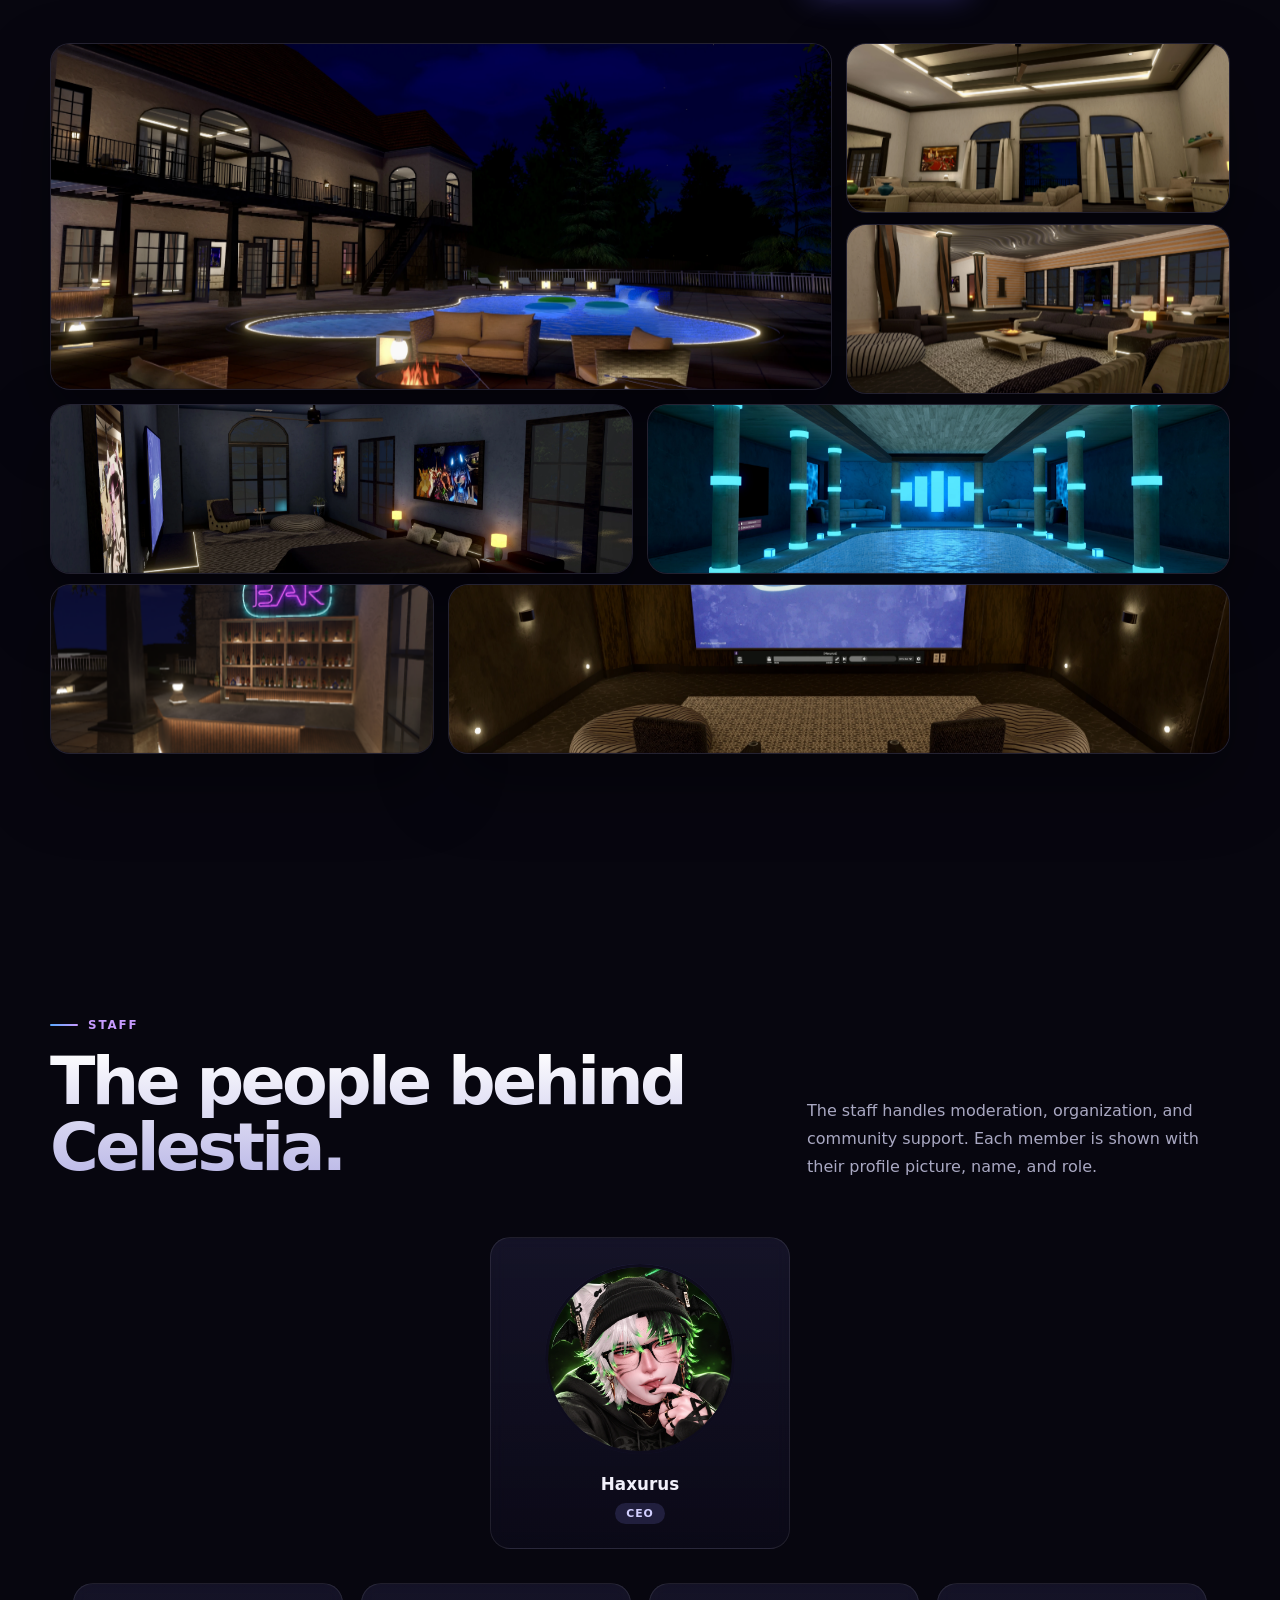
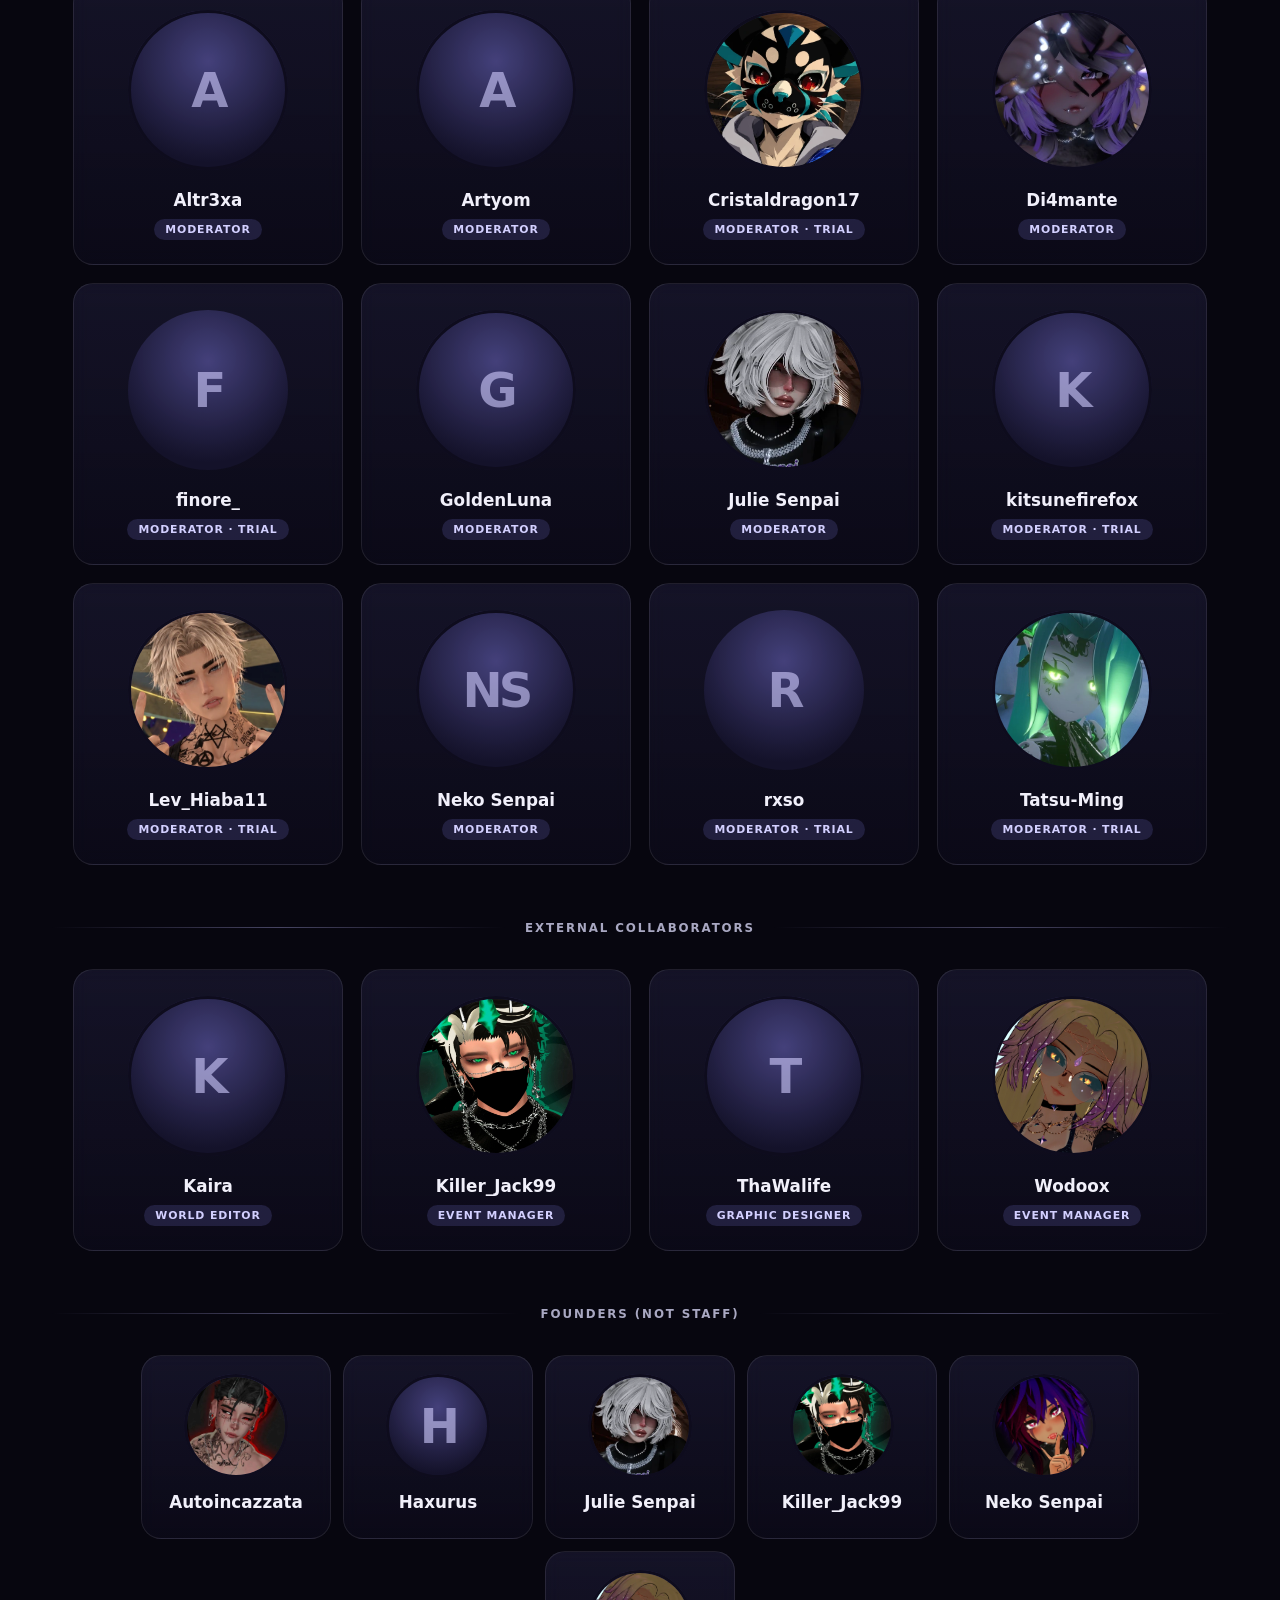
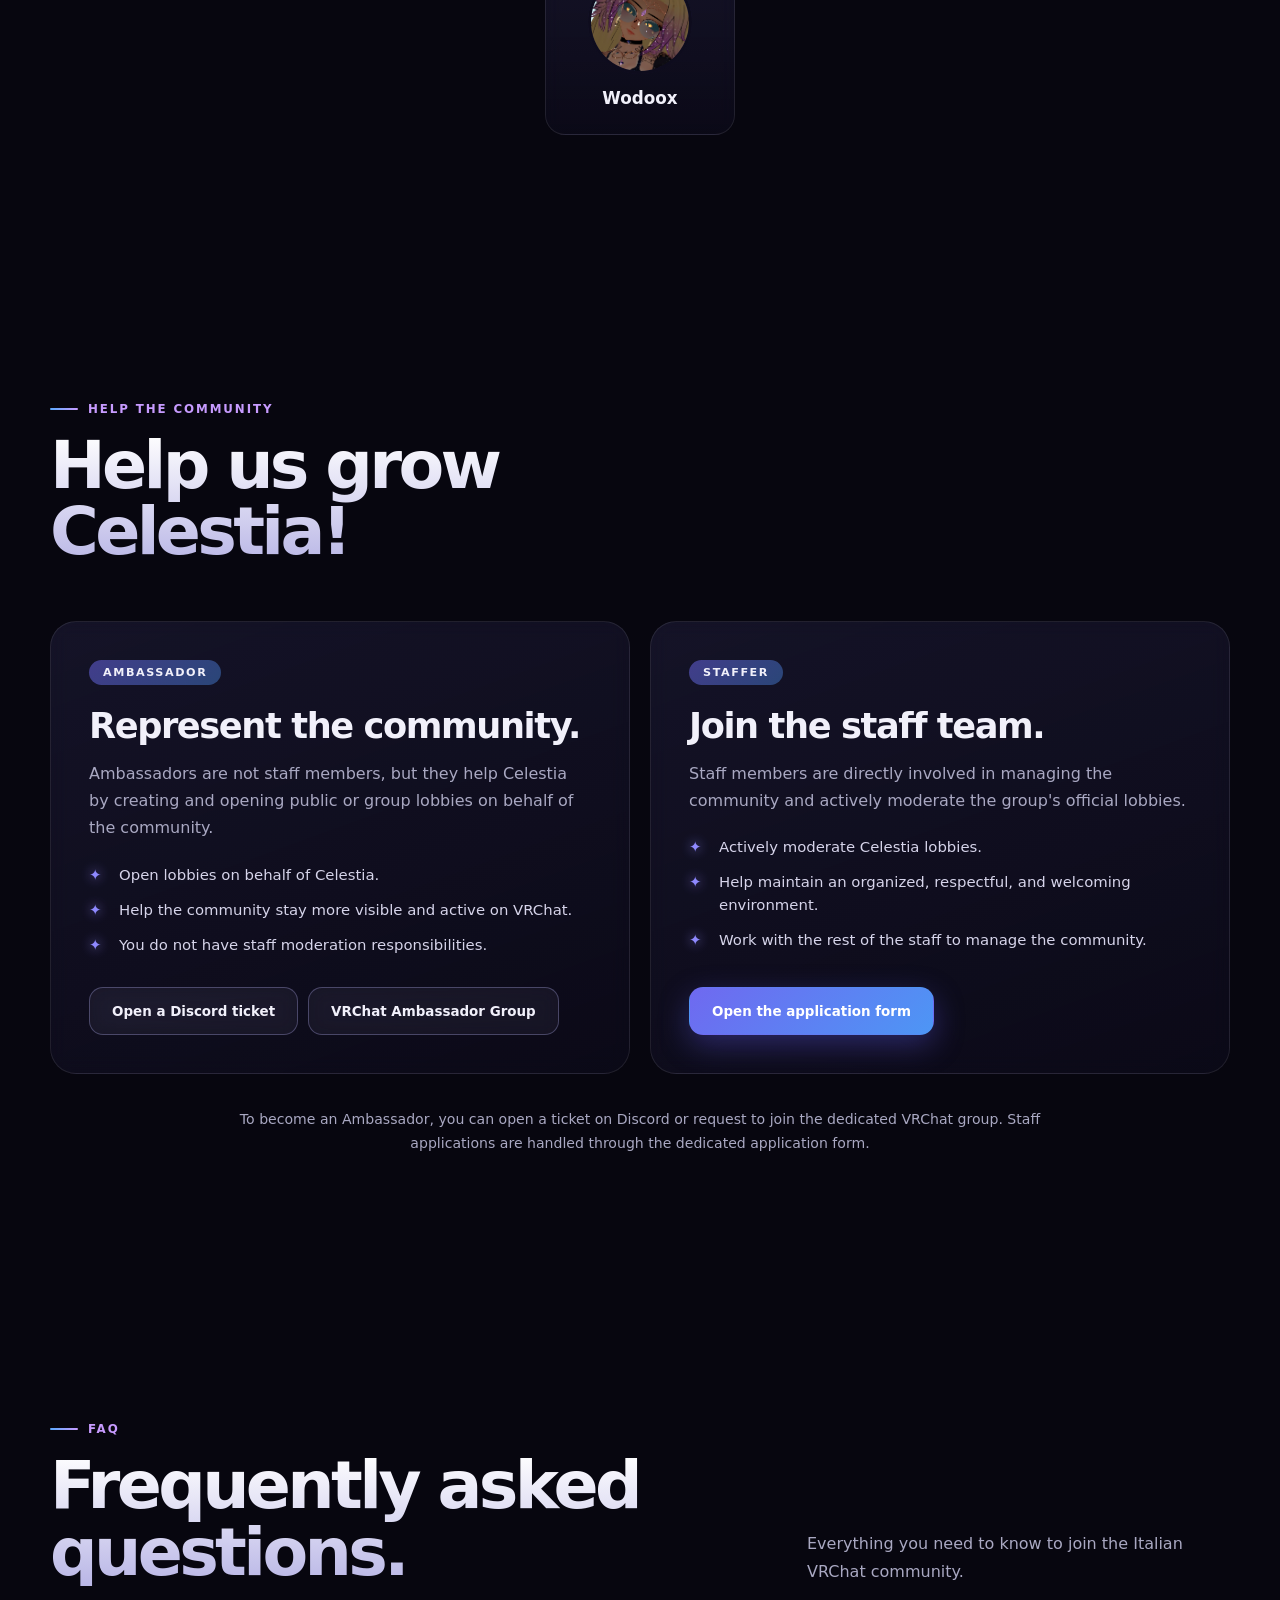
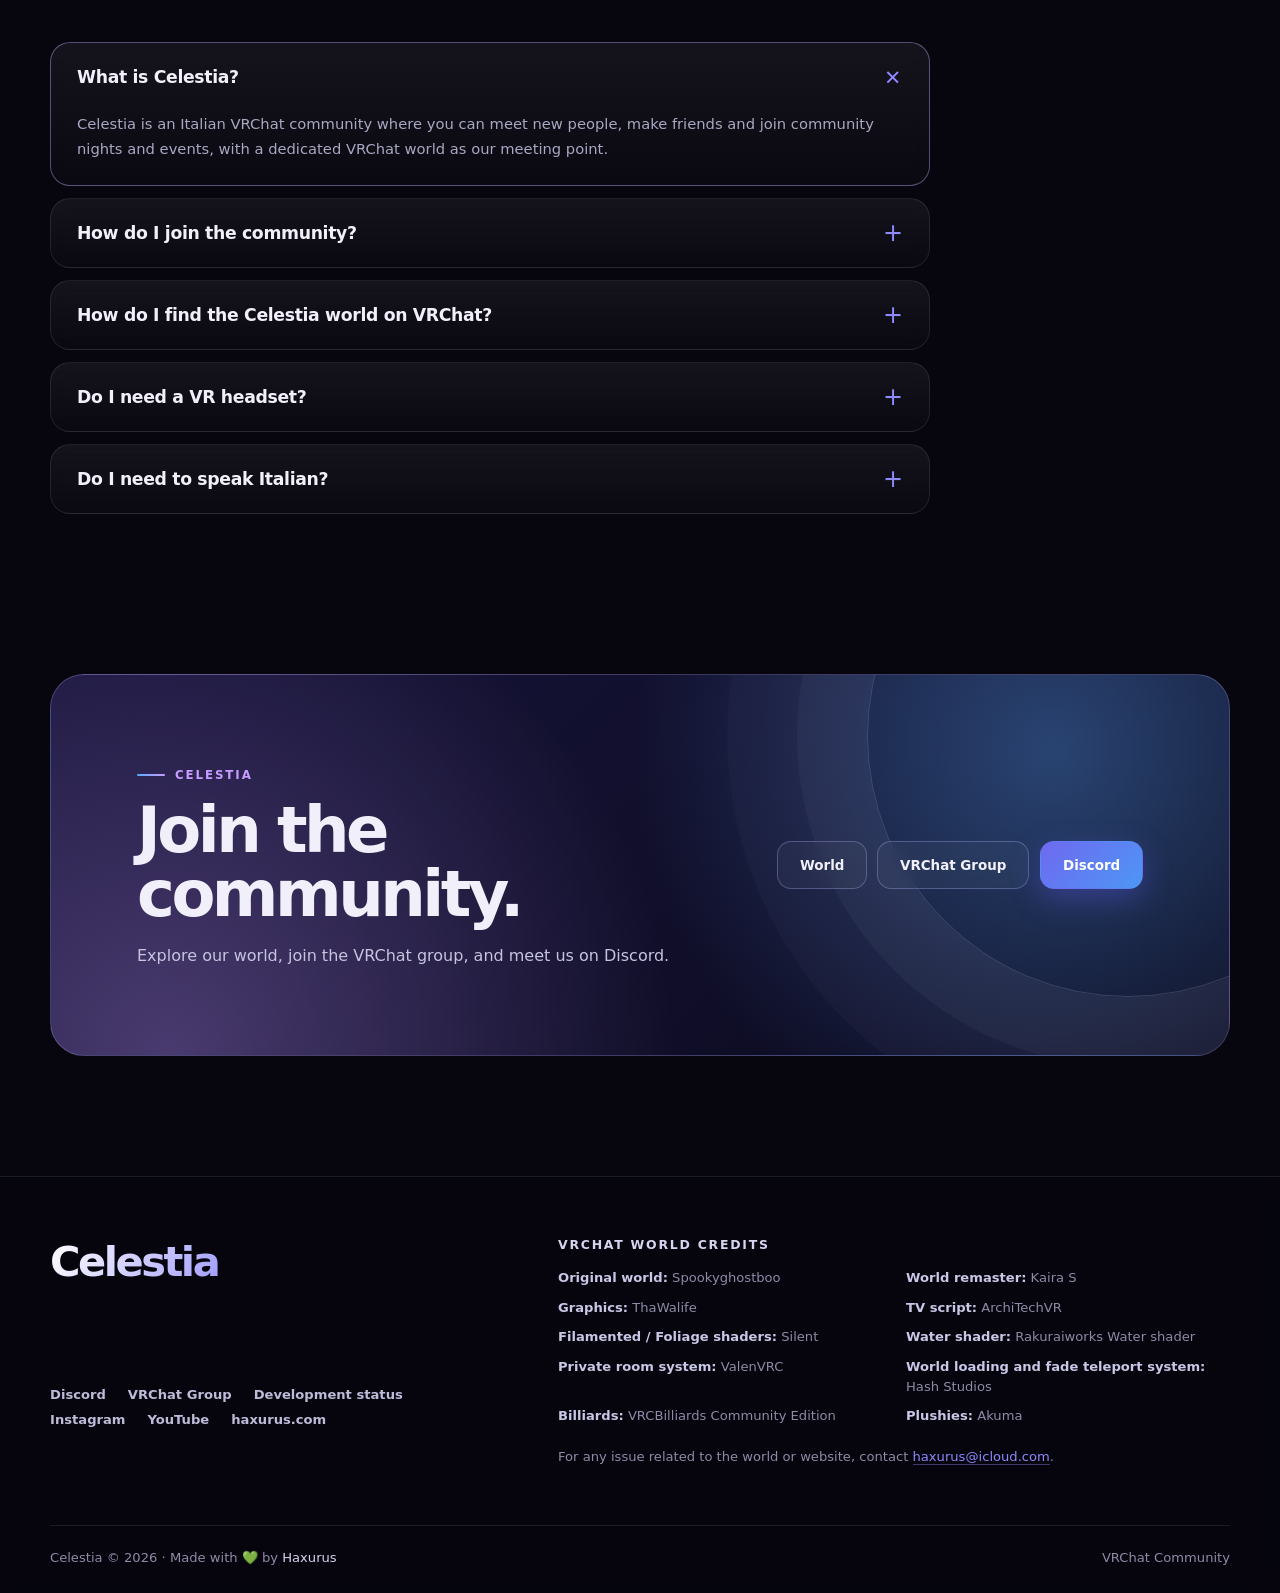
==== commit c5633ffe: "Improve SEO and social link previews - Point canonical, hreflang and og:url to celestiaita.it (haxur" ====
--- a/index.html
+++ b/index.html
@@ -6,9 +6,9 @@
   <title>Celestia</title>
   <link rel="icon" type="image/webp" href="img/favicon.webp" />
   <meta name="robots" content="noindex, follow" />
-  <link rel="alternate" hreflang="it" href="https://haxurus.com/celestia/it/" />
-  <link rel="alternate" hreflang="en" href="https://haxurus.com/celestia/en/" />
-  <link rel="alternate" hreflang="x-default" href="https://haxurus.com/celestia/it/" />
+  <link rel="alternate" hreflang="it" href="https://celestiaita.it/it/" />
+  <link rel="alternate" hreflang="en" href="https://celestiaita.it/en/" />
+  <link rel="alternate" hreflang="x-default" href="https://celestiaita.it/it/" />
   <script>
     (function () {
       var supportedLanguages = {
